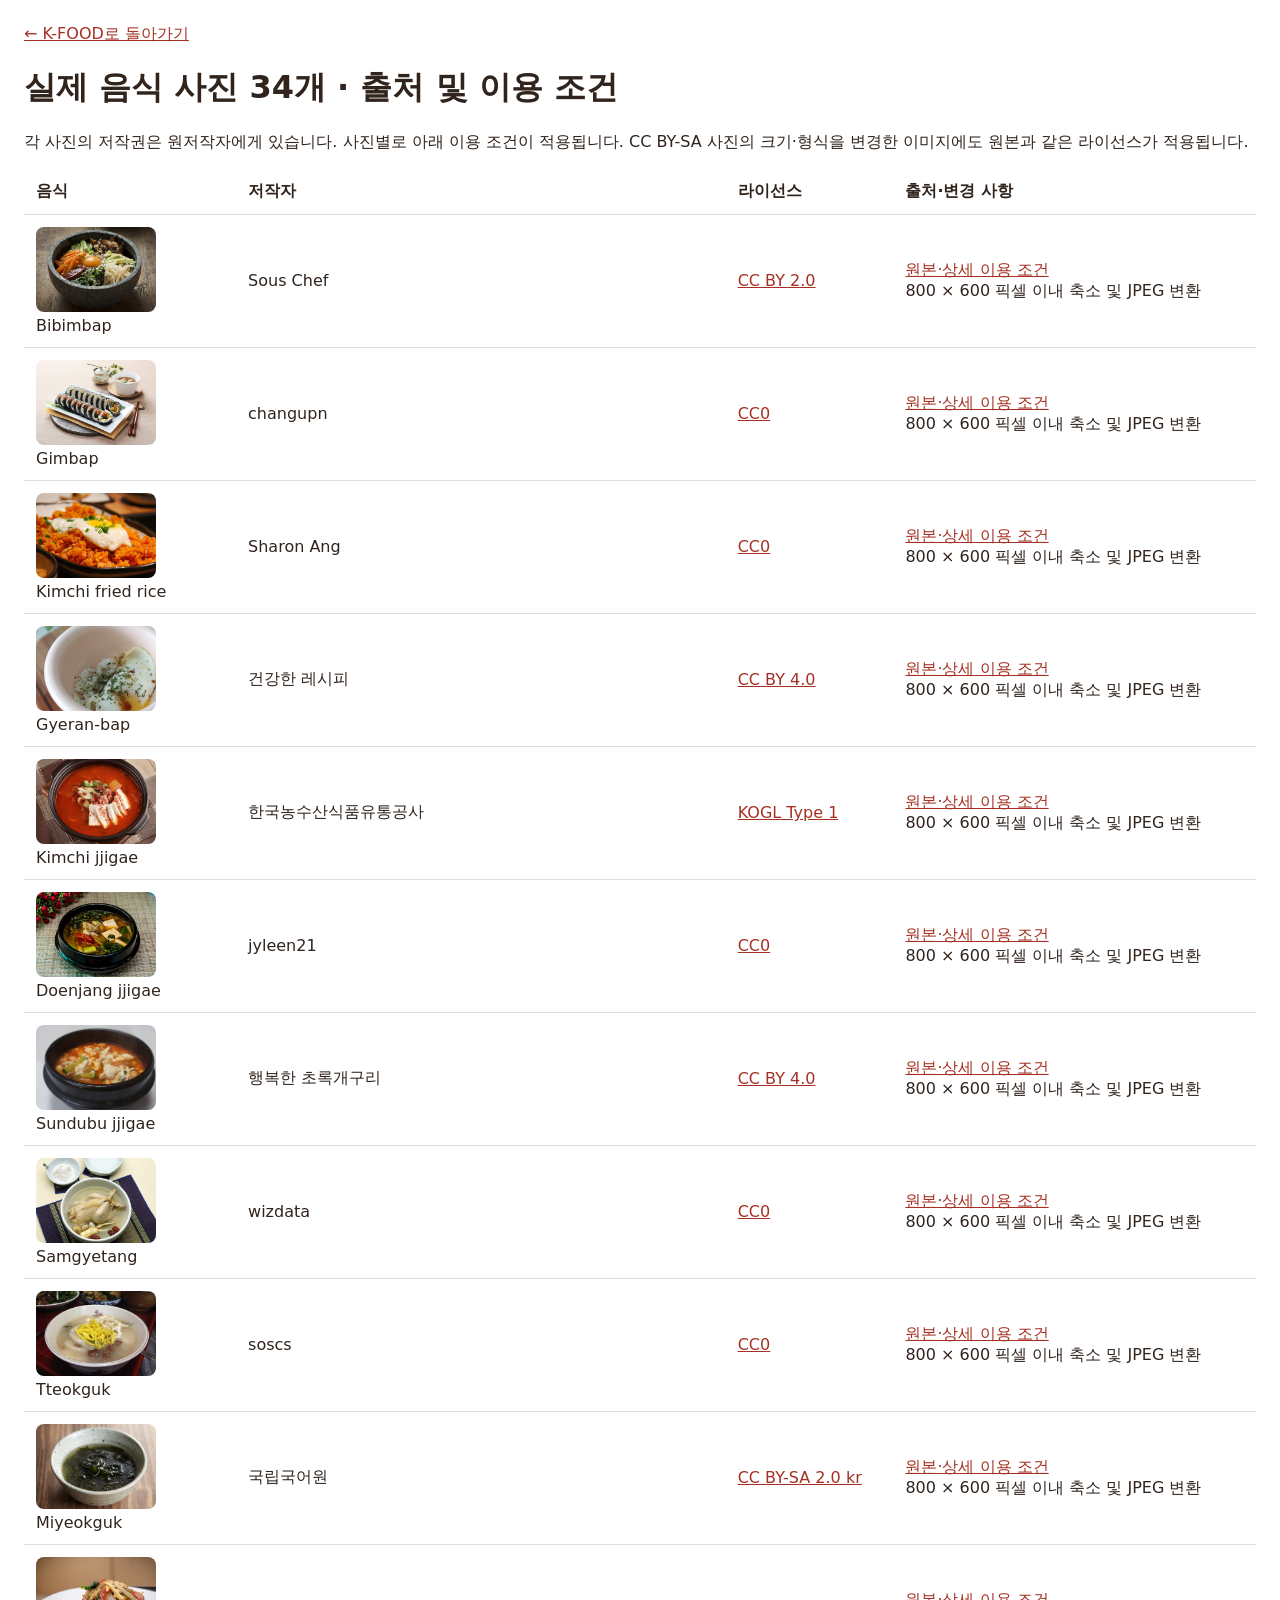
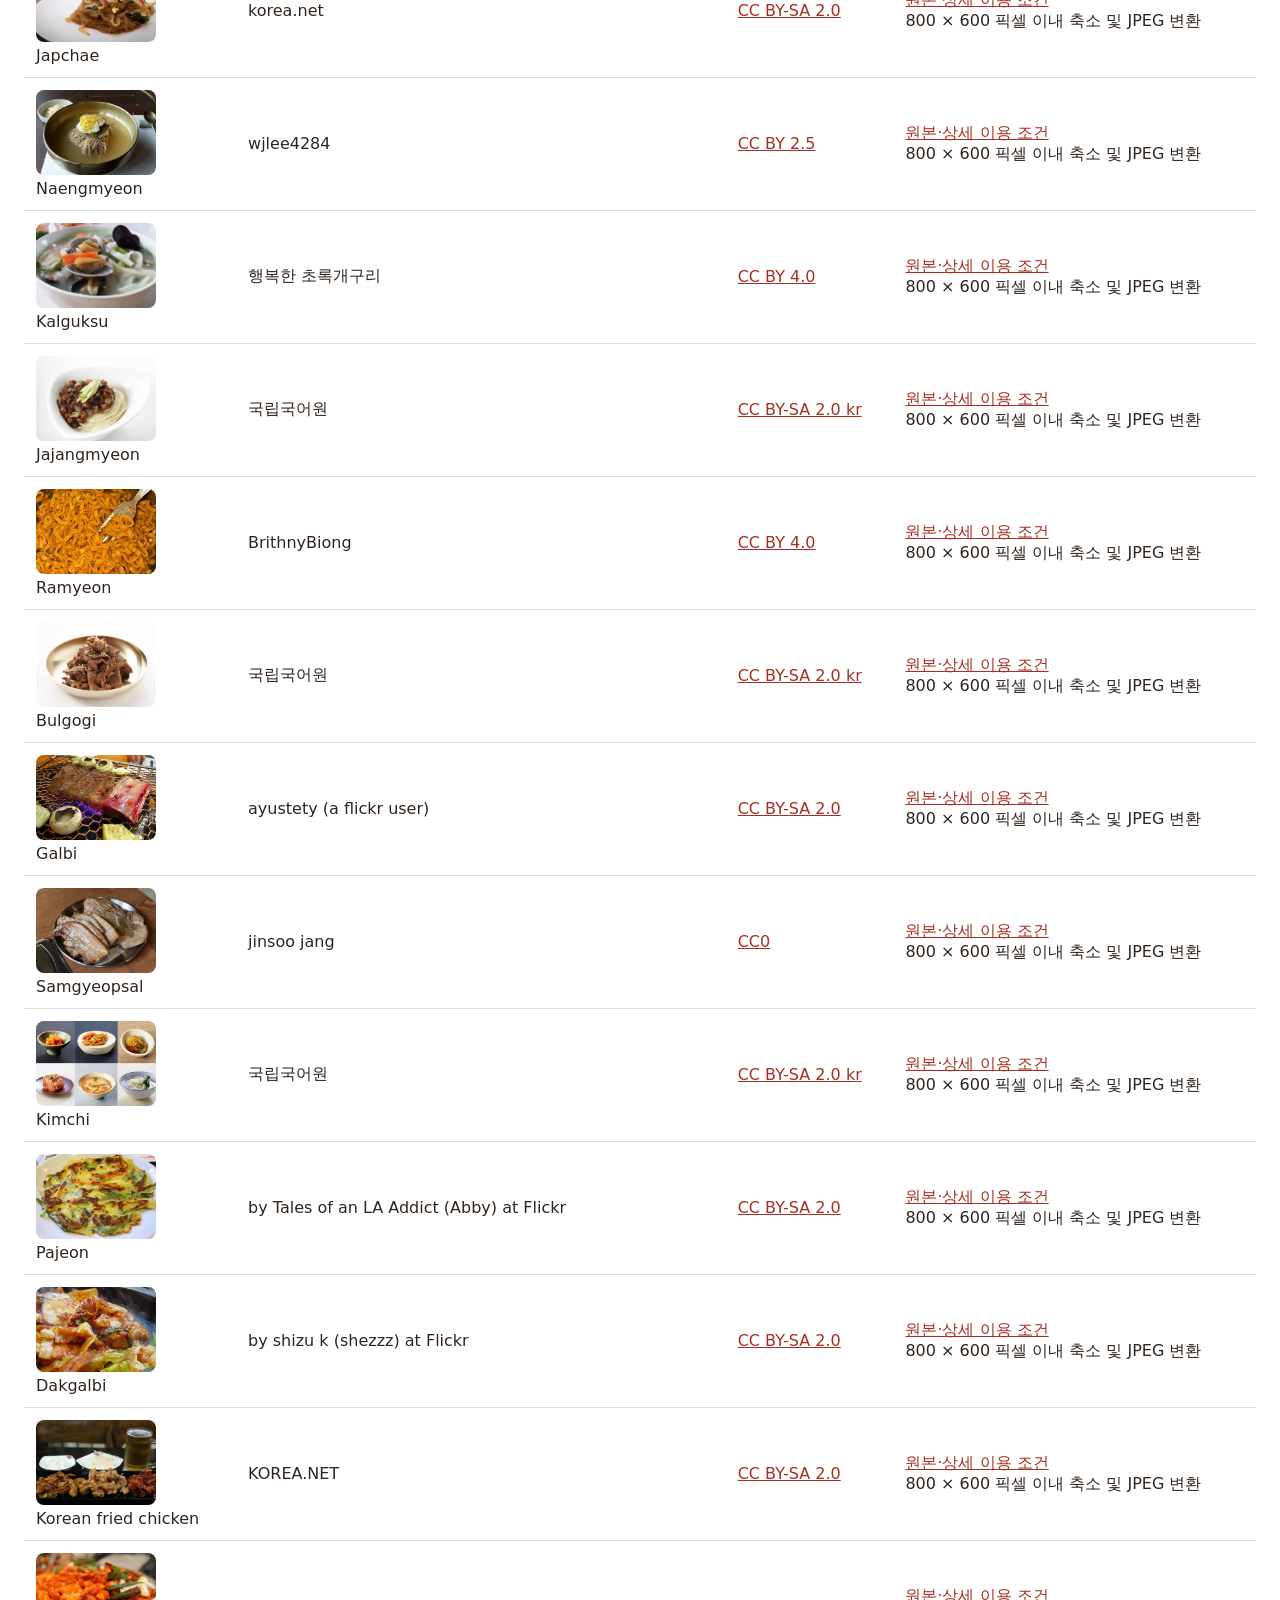
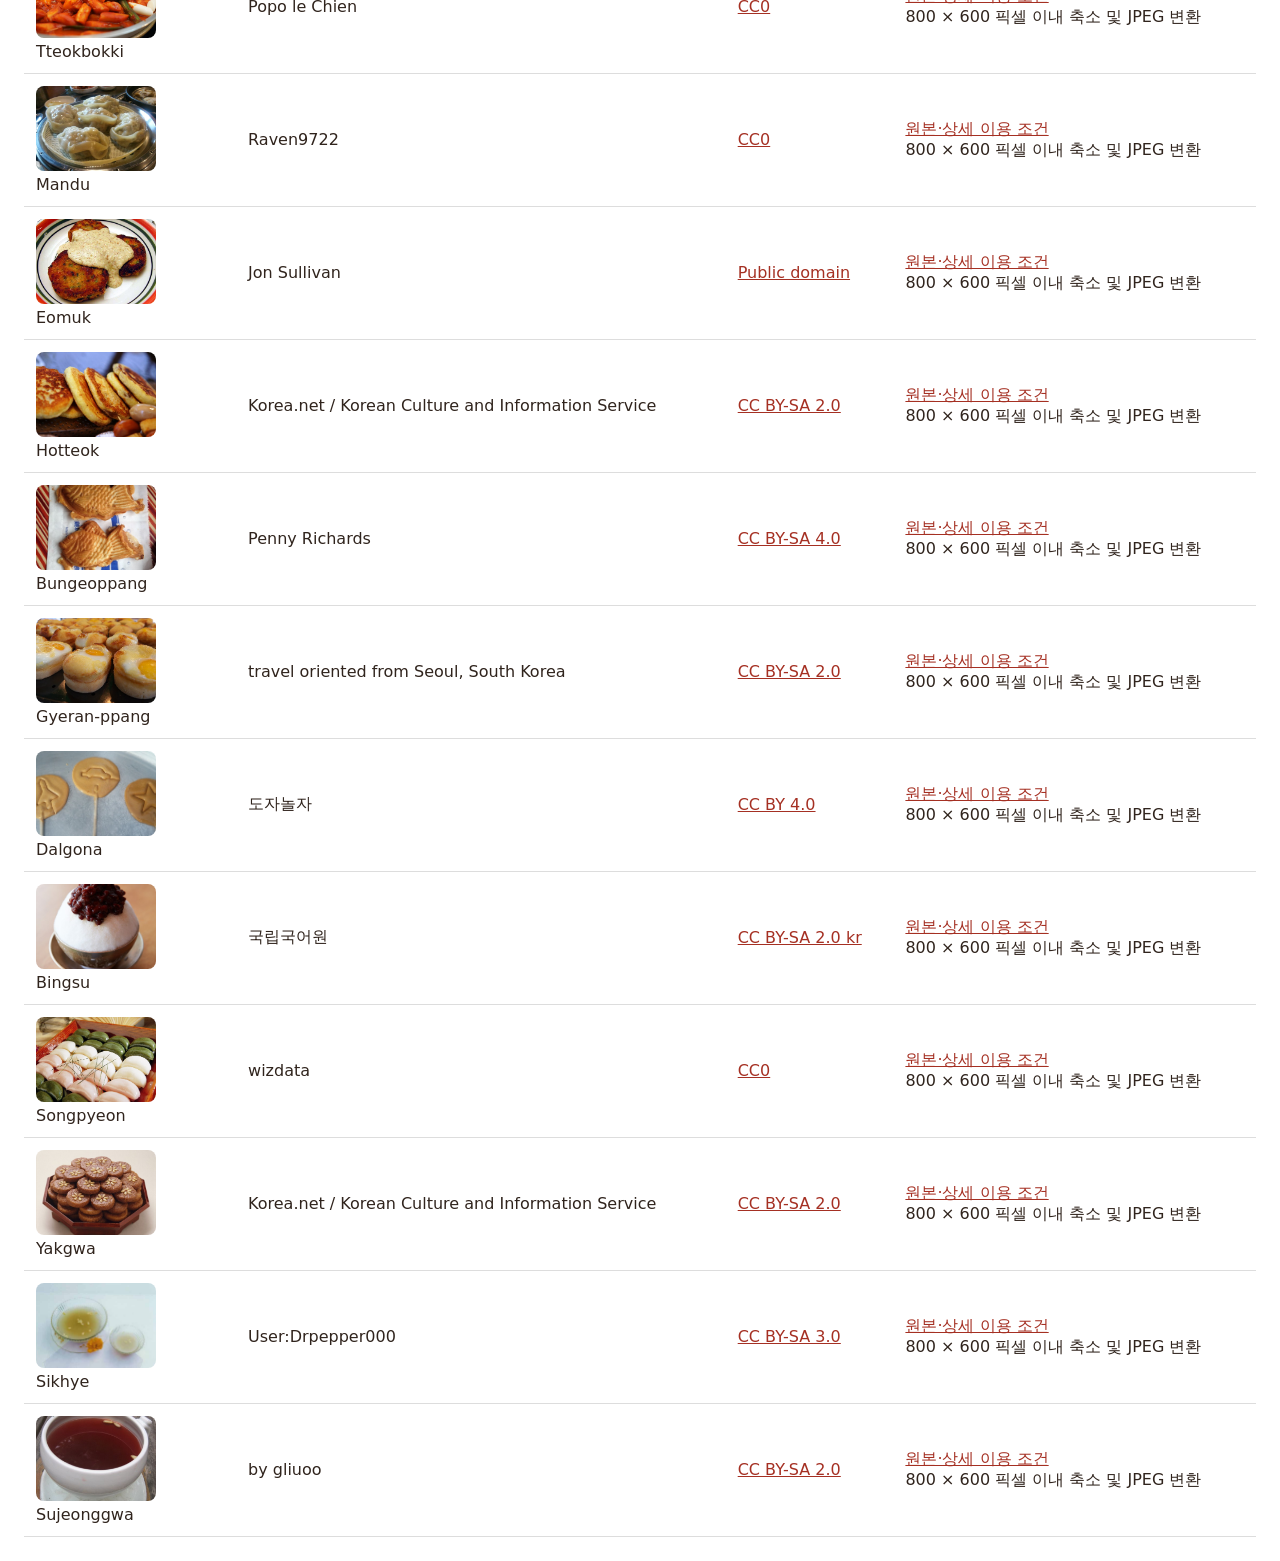
==== photo-credits.html @ a04ce564 "Bundle real photographs for all 34 Korean foods" ====
<!doctype html><html lang="ko"><head><meta charset="utf-8"><meta name="viewport" content="width=device-width,initial-scale=1"><title>K-FOOD 사진 출처</title><style>body{font-family:system-ui,sans-serif;margin:24px;color:#30241d}a{color:#a53023}table{width:100%;border-collapse:collapse}th,td{padding:12px;text-align:left;border-bottom:1px solid #ddd;overflow-wrap:anywhere}img{width:120px;height:85px;object-fit:cover;border-radius:8px}tr:target{background:#fff3d4}@media(max-width:600px){body{margin:12px}th,td{padding:6px;font-size:12px}img{width:72px;height:60px}}</style></head><body><a href="index.html">← K-FOOD로 돌아가기</a><h1>실제 음식 사진 34개 · 출처 및 이용 조건</h1><p>각 사진의 저작권은 원저작자에게 있습니다. 사진별로 아래 이용 조건이 적용됩니다. CC BY-SA 사진의 크기·형식을 변경한 이미지에도 원본과 같은 라이선스가 적용됩니다.</p><table><thead><tr><th>음식</th><th>저작자</th><th>라이선스</th><th>출처·변경 사항</th></tr></thead><tbody><tr id="bibimbap"><td><img src="assets/foods/bibimbap.jpg" alt="Bibimbap"><br>Bibimbap</td><td>Sous Chef</td><td><a href="https://creativecommons.org/licenses/by/2.0" target="_blank" rel="noopener">CC BY 2.0</a></td><td><a href="https://commons.wikimedia.org/wiki/File:Dolsot-bibimbap.jpg" target="_blank" rel="noopener">원본·상세 이용 조건</a><br>800 × 600 픽셀 이내 축소 및 JPEG 변환</td></tr><tr id="gimbap"><td><img src="assets/foods/gimbap.jpg" alt="Gimbap"><br>Gimbap</td><td>changupn</td><td><a href="http://creativecommons.org/publicdomain/zero/1.0/deed.en" target="_blank" rel="noopener">CC0</a></td><td><a href="https://commons.wikimedia.org/wiki/File:Gimbap_(pixabay).jpg" target="_blank" rel="noopener">원본·상세 이용 조건</a><br>800 × 600 픽셀 이내 축소 및 JPEG 변환</td></tr><tr id="kimchi-fried-rice"><td><img src="assets/foods/kimchi-fried-rice.jpg" alt="Kimchi fried rice"><br>Kimchi fried rice</td><td>Sharon Ang</td><td><a href="http://creativecommons.org/publicdomain/zero/1.0/deed.en" target="_blank" rel="noopener">CC0</a></td><td><a href="https://commons.wikimedia.org/wiki/File:Kimchi_fried_rice.jpg" target="_blank" rel="noopener">원본·상세 이용 조건</a><br>800 × 600 픽셀 이내 축소 및 JPEG 변환</td></tr><tr id="gyeran-bap"><td><img src="assets/foods/gyeran-bap.jpg" alt="Gyeran-bap"><br>Gyeran-bap</td><td>건강한 레시피</td><td><a href="https://creativecommons.org/licenses/by/4.0" target="_blank" rel="noopener">CC BY 4.0</a></td><td><a href="https://commons.wikimedia.org/wiki/File:Ganjang-gyeran-bap_1.jpg" target="_blank" rel="noopener">원본·상세 이용 조건</a><br>800 × 600 픽셀 이내 축소 및 JPEG 변환</td></tr><tr id="kimchi-jjigae"><td><img src="assets/foods/kimchi-jjigae.jpg" alt="Kimchi jjigae"><br>Kimchi jjigae</td><td>한국농수산식품유통공사</td><td><a href="http://www.kogl.or.kr/info/licenseType1.do" target="_blank" rel="noopener">KOGL Type 1</a></td><td><a href="https://commons.wikimedia.org/wiki/File:Korean_stew_dish_-_Kimchi-jjigae_Kimchi_Stew_2019_(01).jpg" target="_blank" rel="noopener">원본·상세 이용 조건</a><br>800 × 600 픽셀 이내 축소 및 JPEG 변환</td></tr><tr id="doenjang-jjigae"><td><img src="assets/foods/doenjang-jjigae.jpg" alt="Doenjang jjigae"><br>Doenjang jjigae</td><td>jyleen21</td><td><a href="http://creativecommons.org/publicdomain/zero/1.0/deed.en" target="_blank" rel="noopener">CC0</a></td><td><a href="https://commons.wikimedia.org/wiki/File:Doenjang-jjigae.jpg" target="_blank" rel="noopener">원본·상세 이용 조건</a><br>800 × 600 픽셀 이내 축소 및 JPEG 변환</td></tr><tr id="sundubu-jjigae"><td><img src="assets/foods/sundubu-jjigae.jpg" alt="Sundubu jjigae"><br>Sundubu jjigae</td><td>행복한 초록개구리</td><td><a href="https://creativecommons.org/licenses/by/4.0" target="_blank" rel="noopener">CC BY 4.0</a></td><td><a href="https://commons.wikimedia.org/wiki/File:Sundubu-jjigae.jpg" target="_blank" rel="noopener">원본·상세 이용 조건</a><br>800 × 600 픽셀 이내 축소 및 JPEG 변환</td></tr><tr id="samgyetang"><td><img src="assets/foods/samgyetang.jpg" alt="Samgyetang"><br>Samgyetang</td><td>wizdata</td><td><a href="http://creativecommons.org/publicdomain/zero/1.0/deed.en" target="_blank" rel="noopener">CC0</a></td><td><a href="https://commons.wikimedia.org/wiki/File:Samgye-tang_2.jpg" target="_blank" rel="noopener">원본·상세 이용 조건</a><br>800 × 600 픽셀 이내 축소 및 JPEG 변환</td></tr><tr id="tteokguk"><td><img src="assets/foods/tteokguk.jpg" alt="Tteokguk"><br>Tteokguk</td><td>soscs</td><td><a href="http://creativecommons.org/publicdomain/zero/1.0/deed.en" target="_blank" rel="noopener">CC0</a></td><td><a href="https://commons.wikimedia.org/wiki/File:Tteokguk.jpg" target="_blank" rel="noopener">원본·상세 이용 조건</a><br>800 × 600 픽셀 이내 축소 및 JPEG 변환</td></tr><tr id="miyeokguk"><td><img src="assets/foods/miyeokguk.jpg" alt="Miyeokguk"><br>Miyeokguk</td><td>국립국어원</td><td><a href="https://creativecommons.org/licenses/by-sa/2.0/kr/deed.en" target="_blank" rel="noopener">CC BY-SA 2.0 kr</a></td><td><a href="https://commons.wikimedia.org/wiki/File:Miyeok-guk.jpg" target="_blank" rel="noopener">원본·상세 이용 조건</a><br>800 × 600 픽셀 이내 축소 및 JPEG 변환</td></tr><tr id="japchae"><td><img src="assets/foods/japchae.jpg" alt="Japchae"><br>Japchae</td><td>korea.net</td><td><a href="https://creativecommons.org/licenses/by-sa/2.0" target="_blank" rel="noopener">CC BY-SA 2.0</a></td><td><a href="https://commons.wikimedia.org/wiki/File:Polish_Korean_Cuisine_and_Culture_Exchanges_Gradmother%E2%80%99s_Recipes_05.jpg" target="_blank" rel="noopener">원본·상세 이용 조건</a><br>800 × 600 픽셀 이내 축소 및 JPEG 변환</td></tr><tr id="naengmyeon"><td><img src="assets/foods/naengmyeon.jpg" alt="Naengmyeon"><br>Naengmyeon</td><td>wjlee4284</td><td><a href="https://creativecommons.org/licenses/by/2.5" target="_blank" rel="noopener">CC BY 2.5</a></td><td><a href="https://commons.wikimedia.org/wiki/File:Naengmyeon_(cold_noodles).jpg" target="_blank" rel="noopener">원본·상세 이용 조건</a><br>800 × 600 픽셀 이내 축소 및 JPEG 변환</td></tr><tr id="kalguksu"><td><img src="assets/foods/kalguksu.jpg" alt="Kalguksu"><br>Kalguksu</td><td>행복한 초록개구리</td><td><a href="https://creativecommons.org/licenses/by/4.0" target="_blank" rel="noopener">CC BY 4.0</a></td><td><a href="https://commons.wikimedia.org/wiki/File:Haemul-kal-guksu.jpg" target="_blank" rel="noopener">원본·상세 이용 조건</a><br>800 × 600 픽셀 이내 축소 및 JPEG 변환</td></tr><tr id="jajangmyeon"><td><img src="assets/foods/jajangmyeon.jpg" alt="Jajangmyeon"><br>Jajangmyeon</td><td>국립국어원</td><td><a href="https://creativecommons.org/licenses/by-sa/2.0/kr/deed.en" target="_blank" rel="noopener">CC BY-SA 2.0 kr</a></td><td><a href="https://commons.wikimedia.org/wiki/File:Jajangmyeon.jpg" target="_blank" rel="noopener">원본·상세 이용 조건</a><br>800 × 600 픽셀 이내 축소 및 JPEG 변환</td></tr><tr id="ramyeon"><td><img src="assets/foods/ramyeon.jpg" alt="Ramyeon"><br>Ramyeon</td><td>BrithnyBiong</td><td><a href="https://creativecommons.org/licenses/by/4.0" target="_blank" rel="noopener">CC BY 4.0</a></td><td><a href="https://commons.wikimedia.org/wiki/File:A_spicy_ramyeon.jpg" target="_blank" rel="noopener">원본·상세 이용 조건</a><br>800 × 600 픽셀 이내 축소 및 JPEG 변환</td></tr><tr id="bulgogi"><td><img src="assets/foods/bulgogi.jpg" alt="Bulgogi"><br>Bulgogi</td><td>국립국어원</td><td><a href="https://creativecommons.org/licenses/by-sa/2.0/kr/deed.en" target="_blank" rel="noopener">CC BY-SA 2.0 kr</a></td><td><a href="https://commons.wikimedia.org/wiki/File:Bulgogi_2.jpg" target="_blank" rel="noopener">원본·상세 이용 조건</a><br>800 × 600 픽셀 이내 축소 및 JPEG 변환</td></tr><tr id="galbi"><td><img src="assets/foods/galbi.jpg" alt="Galbi"><br>Galbi</td><td>ayustety (a flickr user)</td><td><a href="https://creativecommons.org/licenses/by-sa/2.0" target="_blank" rel="noopener">CC BY-SA 2.0</a></td><td><a href="https://commons.wikimedia.org/wiki/File:Korean.food-Galbi-03.jpg" target="_blank" rel="noopener">원본·상세 이용 조건</a><br>800 × 600 픽셀 이내 축소 및 JPEG 변환</td></tr><tr id="samgyeopsal"><td><img src="assets/foods/samgyeopsal.jpg" alt="Samgyeopsal"><br>Samgyeopsal</td><td>jinsoo jang</td><td><a href="http://creativecommons.org/publicdomain/zero/1.0/deed.en" target="_blank" rel="noopener">CC0</a></td><td><a href="https://commons.wikimedia.org/wiki/File:Samgyeopsal-gui.jpg" target="_blank" rel="noopener">원본·상세 이용 조건</a><br>800 × 600 픽셀 이내 축소 및 JPEG 변환</td></tr><tr id="kimchi"><td><img src="assets/foods/kimchi.jpg" alt="Kimchi"><br>Kimchi</td><td>국립국어원</td><td><a href="https://creativecommons.org/licenses/by-sa/2.0/kr/deed.en" target="_blank" rel="noopener">CC BY-SA 2.0 kr</a></td><td><a href="https://commons.wikimedia.org/wiki/File:Various_kimchi.jpg" target="_blank" rel="noopener">원본·상세 이용 조건</a><br>800 × 600 픽셀 이내 축소 및 JPEG 변환</td></tr><tr id="pajeon"><td><img src="assets/foods/pajeon.jpg" alt="Pajeon"><br>Pajeon</td><td>by Tales of an LA Addict (Abby) at Flickr</td><td><a href="https://creativecommons.org/licenses/by-sa/2.0" target="_blank" rel="noopener">CC BY-SA 2.0</a></td><td><a href="https://commons.wikimedia.org/wiki/File:Korean_pancake-Pajeon-05.jpg" target="_blank" rel="noopener">원본·상세 이용 조건</a><br>800 × 600 픽셀 이내 축소 및 JPEG 변환</td></tr><tr id="dakgalbi"><td><img src="assets/foods/dakgalbi.jpg" alt="Dakgalbi"><br>Dakgalbi</td><td>by shizu k (shezzz) at Flickr</td><td><a href="https://creativecommons.org/licenses/by-sa/2.0" target="_blank" rel="noopener">CC BY-SA 2.0</a></td><td><a href="https://commons.wikimedia.org/wiki/File:Korean_cuisine-Dakgalbi-01.jpg" target="_blank" rel="noopener">원본·상세 이용 조건</a><br>800 × 600 픽셀 이내 축소 및 JPEG 변환</td></tr><tr id="korean-fried-chicken"><td><img src="assets/foods/korean-fried-chicken.jpg" alt="Korean fried chicken"><br>Korean fried chicken</td><td>KOREA.NET</td><td><a href="https://creativecommons.org/licenses/by-sa/2.0" target="_blank" rel="noopener">CC BY-SA 2.0</a></td><td><a href="https://commons.wikimedia.org/wiki/File:Iksan_City_48_Korean_Style_Fried_chicken.jpg" target="_blank" rel="noopener">원본·상세 이용 조건</a><br>800 × 600 픽셀 이내 축소 및 JPEG 변환</td></tr><tr id="tteokbokki"><td><img src="assets/foods/tteokbokki.jpg" alt="Tteokbokki"><br>Tteokbokki</td><td>Popo le Chien</td><td><a href="http://creativecommons.org/publicdomain/zero/1.0/deed.en" target="_blank" rel="noopener">CC0</a></td><td><a href="https://commons.wikimedia.org/wiki/File:Tteokbokki.JPG" target="_blank" rel="noopener">원본·상세 이용 조건</a><br>800 × 600 픽셀 이내 축소 및 JPEG 변환</td></tr><tr id="mandu"><td><img src="assets/foods/mandu.jpg" alt="Mandu"><br>Mandu</td><td>Raven9722</td><td><a href="http://creativecommons.org/publicdomain/zero/1.0/deed.en" target="_blank" rel="noopener">CC0</a></td><td><a href="https://commons.wikimedia.org/wiki/File:%EB%A7%8C%EB%91%90.jpg" target="_blank" rel="noopener">원본·상세 이용 조건</a><br>800 × 600 픽셀 이내 축소 및 JPEG 변환</td></tr><tr id="eomuk"><td><img src="assets/foods/eomuk.jpg" alt="Eomuk"><br>Eomuk</td><td>Jon Sullivan</td><td><a href="https://commons.wikimedia.org/wiki/File:Fish_cakes_food_dinner.jpg" target="_blank" rel="noopener">Public domain</a></td><td><a href="https://commons.wikimedia.org/wiki/File:Fish_cakes_food_dinner.jpg" target="_blank" rel="noopener">원본·상세 이용 조건</a><br>800 × 600 픽셀 이내 축소 및 JPEG 변환</td></tr><tr id="hotteok"><td><img src="assets/foods/hotteok.jpg" alt="Hotteok"><br>Hotteok</td><td>Korea.net / Korean Culture and Information Service</td><td><a href="https://creativecommons.org/licenses/by-sa/2.0" target="_blank" rel="noopener">CC BY-SA 2.0</a></td><td><a href="https://commons.wikimedia.org/wiki/File:Hotteok.jpg" target="_blank" rel="noopener">원본·상세 이용 조건</a><br>800 × 600 픽셀 이내 축소 및 JPEG 변환</td></tr><tr id="bungeoppang"><td><img src="assets/foods/bungeoppang.jpg" alt="Bungeoppang"><br>Bungeoppang</td><td>Penny Richards</td><td><a href="https://creativecommons.org/licenses/by-sa/4.0" target="_blank" rel="noopener">CC BY-SA 4.0</a></td><td><a href="https://commons.wikimedia.org/wiki/File:Boong_o_bbang.jpg" target="_blank" rel="noopener">원본·상세 이용 조건</a><br>800 × 600 픽셀 이내 축소 및 JPEG 변환</td></tr><tr id="gyeran-ppang"><td><img src="assets/foods/gyeran-ppang.jpg" alt="Gyeran-ppang"><br>Gyeran-ppang</td><td>travel oriented from Seoul, South Korea</td><td><a href="https://creativecommons.org/licenses/by-sa/2.0" target="_blank" rel="noopener">CC BY-SA 2.0</a></td><td><a href="https://commons.wikimedia.org/wiki/File:Gyeranppang_by_travel_oriented.jpg" target="_blank" rel="noopener">원본·상세 이용 조건</a><br>800 × 600 픽셀 이내 축소 및 JPEG 변환</td></tr><tr id="dalgona"><td><img src="assets/foods/dalgona.jpg" alt="Dalgona"><br>Dalgona</td><td>도자놀자</td><td><a href="https://creativecommons.org/licenses/by/4.0" target="_blank" rel="noopener">CC BY 4.0</a></td><td><a href="https://commons.wikimedia.org/wiki/File:Dalgona.jpg" target="_blank" rel="noopener">원본·상세 이용 조건</a><br>800 × 600 픽셀 이내 축소 및 JPEG 변환</td></tr><tr id="bingsu"><td><img src="assets/foods/bingsu.jpg" alt="Bingsu"><br>Bingsu</td><td>국립국어원</td><td><a href="https://creativecommons.org/licenses/by-sa/2.0/kr/deed.en" target="_blank" rel="noopener">CC BY-SA 2.0 kr</a></td><td><a href="https://commons.wikimedia.org/wiki/File:Patbingsu.jpg" target="_blank" rel="noopener">원본·상세 이용 조건</a><br>800 × 600 픽셀 이내 축소 및 JPEG 변환</td></tr><tr id="songpyeon"><td><img src="assets/foods/songpyeon.jpg" alt="Songpyeon"><br>Songpyeon</td><td>wizdata</td><td><a href="http://creativecommons.org/publicdomain/zero/1.0/deed.en" target="_blank" rel="noopener">CC0</a></td><td><a href="https://commons.wikimedia.org/wiki/File:Songpyeon.jpg" target="_blank" rel="noopener">원본·상세 이용 조건</a><br>800 × 600 픽셀 이내 축소 및 JPEG 변환</td></tr><tr id="yakgwa"><td><img src="assets/foods/yakgwa.jpg" alt="Yakgwa"><br>Yakgwa</td><td>Korea.net / Korean Culture and Information Service</td><td><a href="https://creativecommons.org/licenses/by-sa/2.0" target="_blank" rel="noopener">CC BY-SA 2.0</a></td><td><a href="https://commons.wikimedia.org/wiki/File:KOCIS_yakgwa,_honey_cookies_(4646996556).jpg" target="_blank" rel="noopener">원본·상세 이용 조건</a><br>800 × 600 픽셀 이내 축소 및 JPEG 변환</td></tr><tr id="sikhye"><td><img src="assets/foods/sikhye.jpg" alt="Sikhye"><br>Sikhye</td><td>User:Drpepper000</td><td><a href="http://creativecommons.org/licenses/by-sa/3.0/" target="_blank" rel="noopener">CC BY-SA 3.0</a></td><td><a href="https://commons.wikimedia.org/wiki/File:Korean.food-Sikhye-01.jpg" target="_blank" rel="noopener">원본·상세 이용 조건</a><br>800 × 600 픽셀 이내 축소 및 JPEG 변환</td></tr><tr id="sujeonggwa"><td><img src="assets/foods/sujeonggwa.jpg" alt="Sujeonggwa"><br>Sujeonggwa</td><td>by gliuoo</td><td><a href="https://creativecommons.org/licenses/by-sa/2.0" target="_blank" rel="noopener">CC BY-SA 2.0</a></td><td><a href="https://commons.wikimedia.org/wiki/File:Korean_fruit_punch-Sujeonggwa-02.jpg" target="_blank" rel="noopener">원본·상세 이용 조건</a><br>800 × 600 픽셀 이내 축소 및 JPEG 변환</td></tr></tbody></table></body></html>
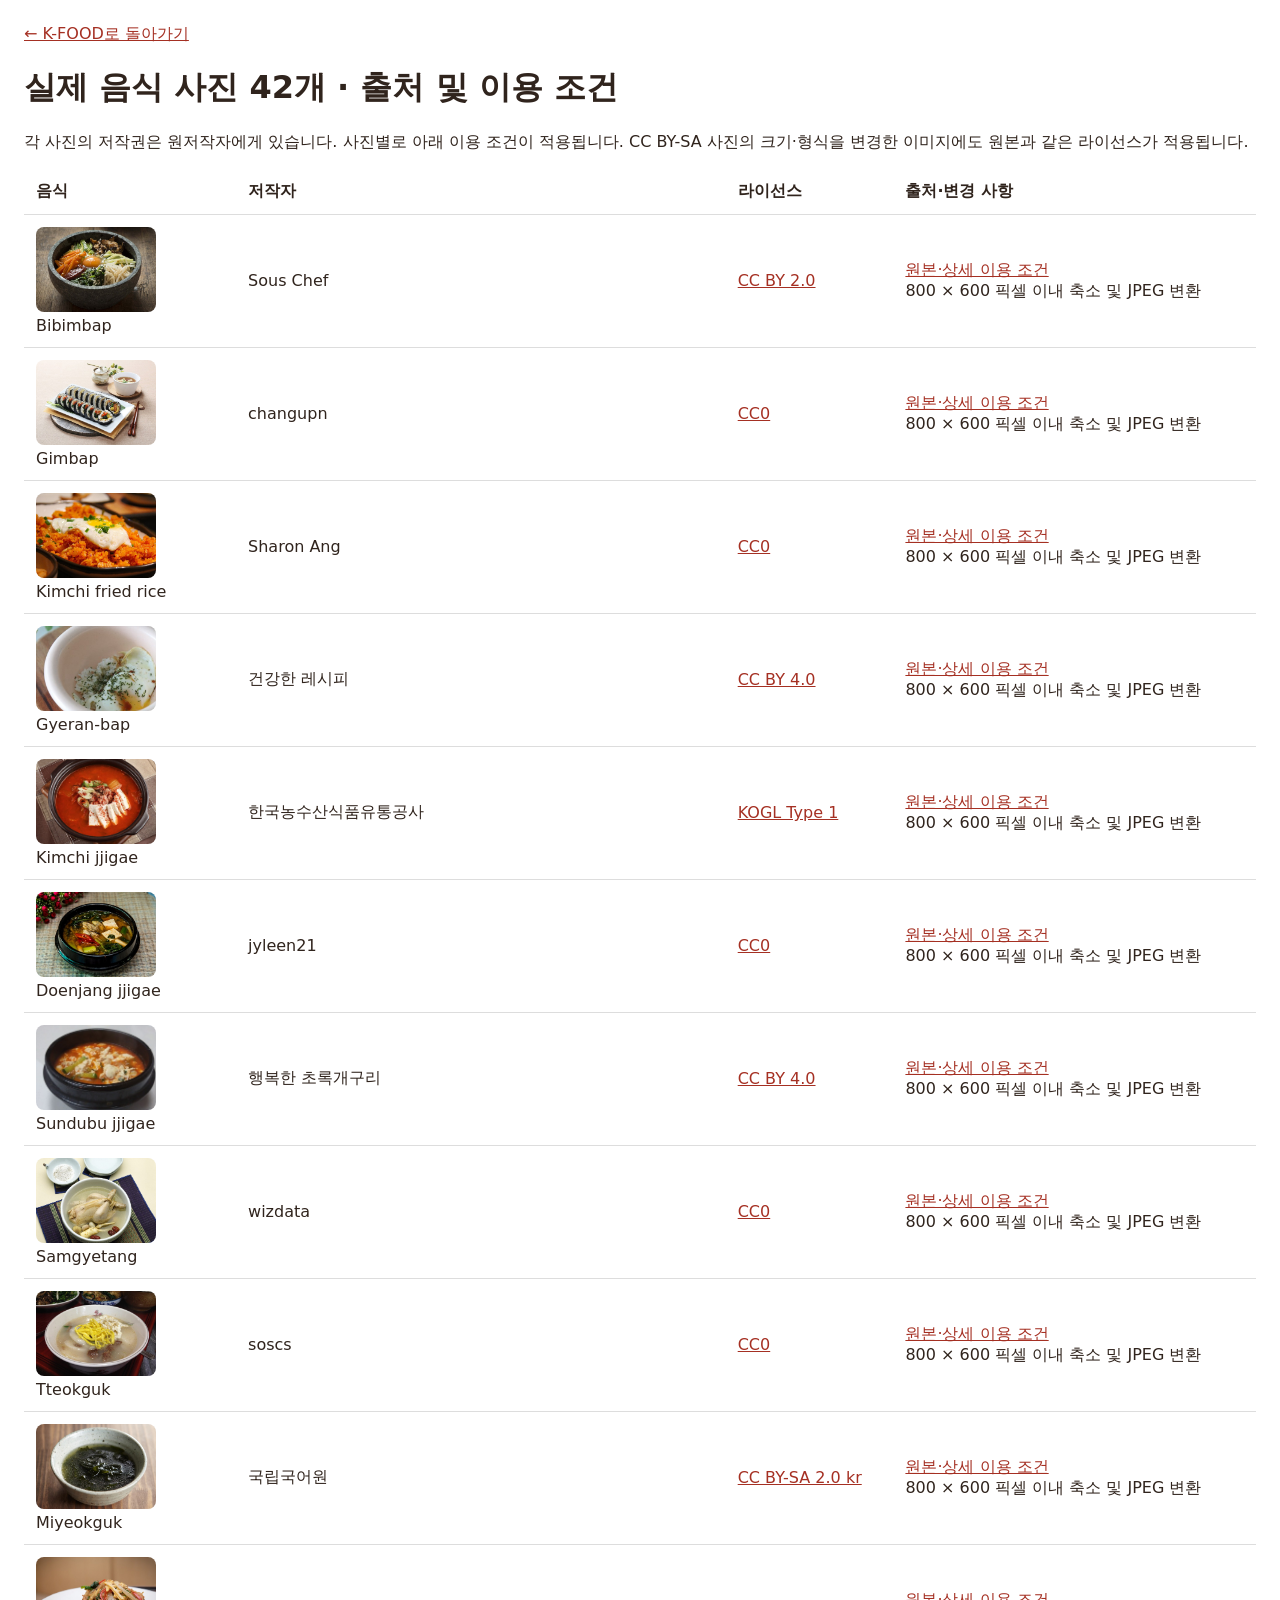
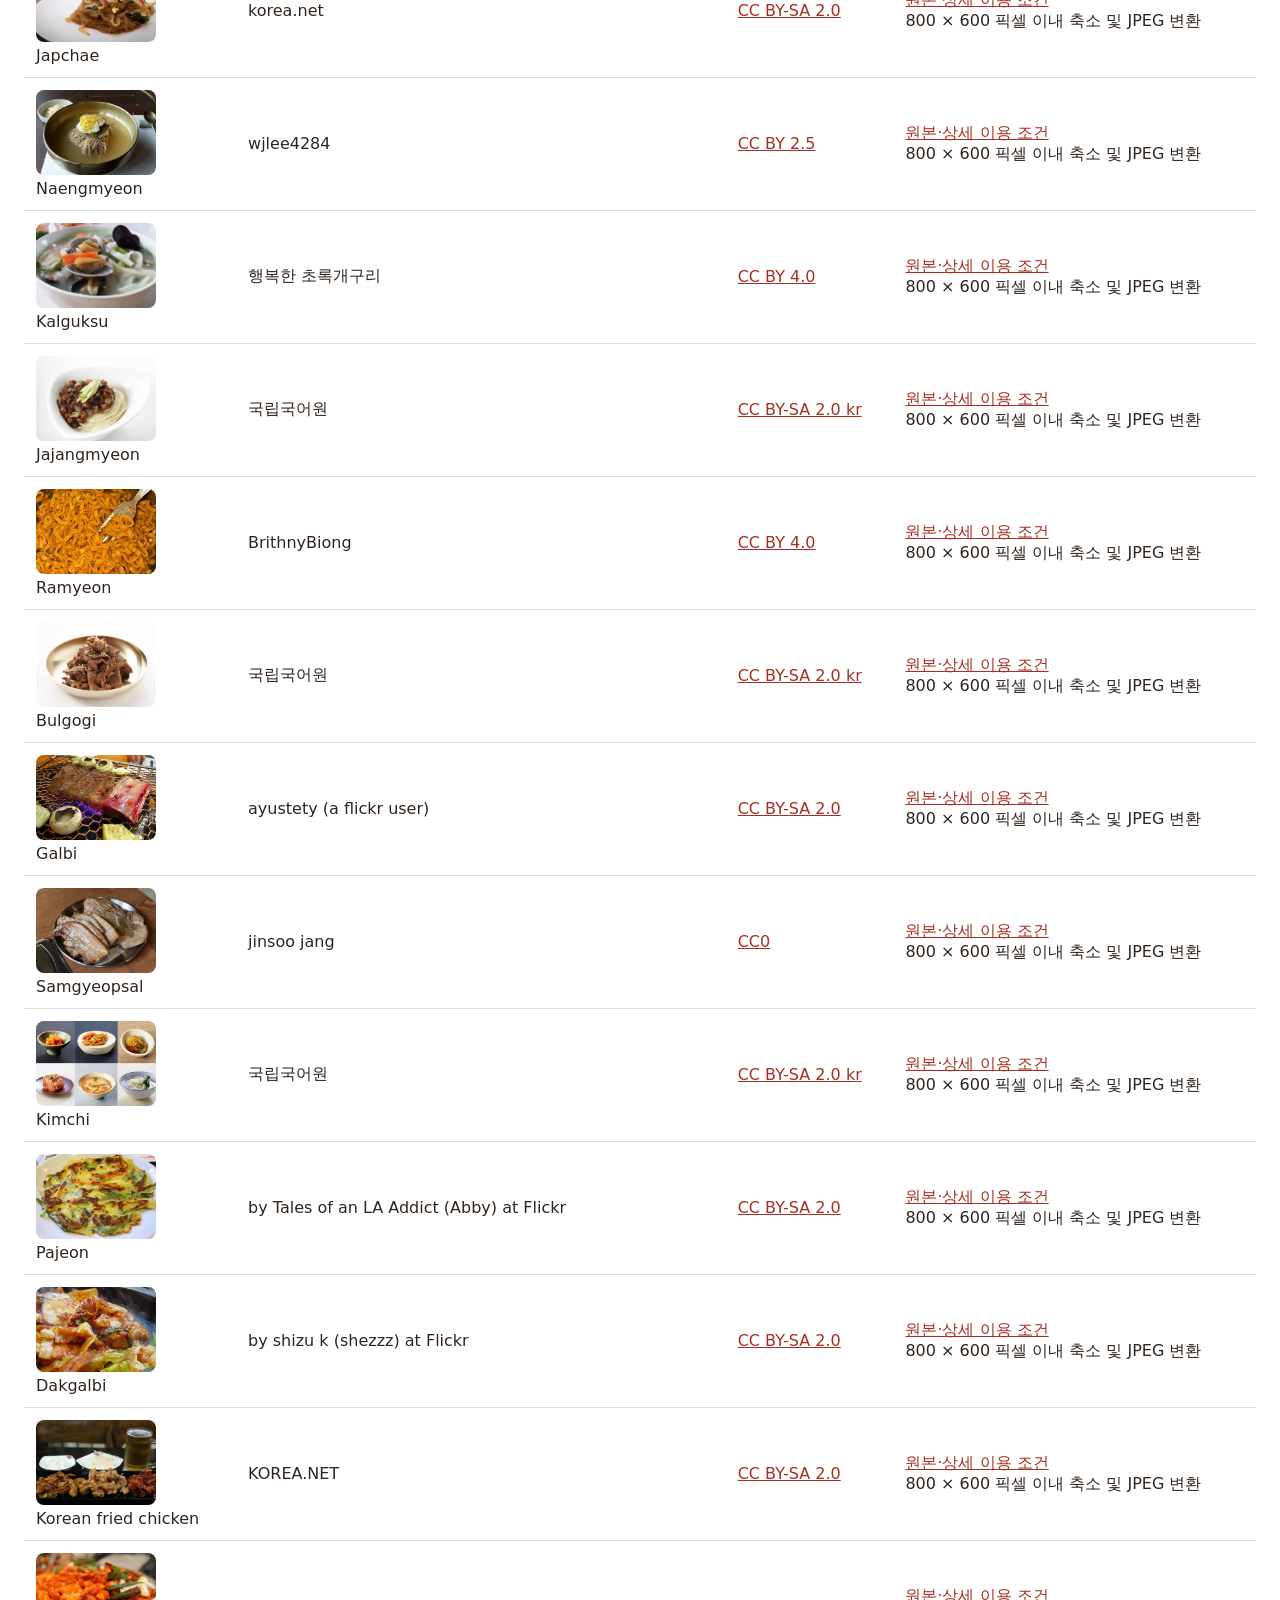
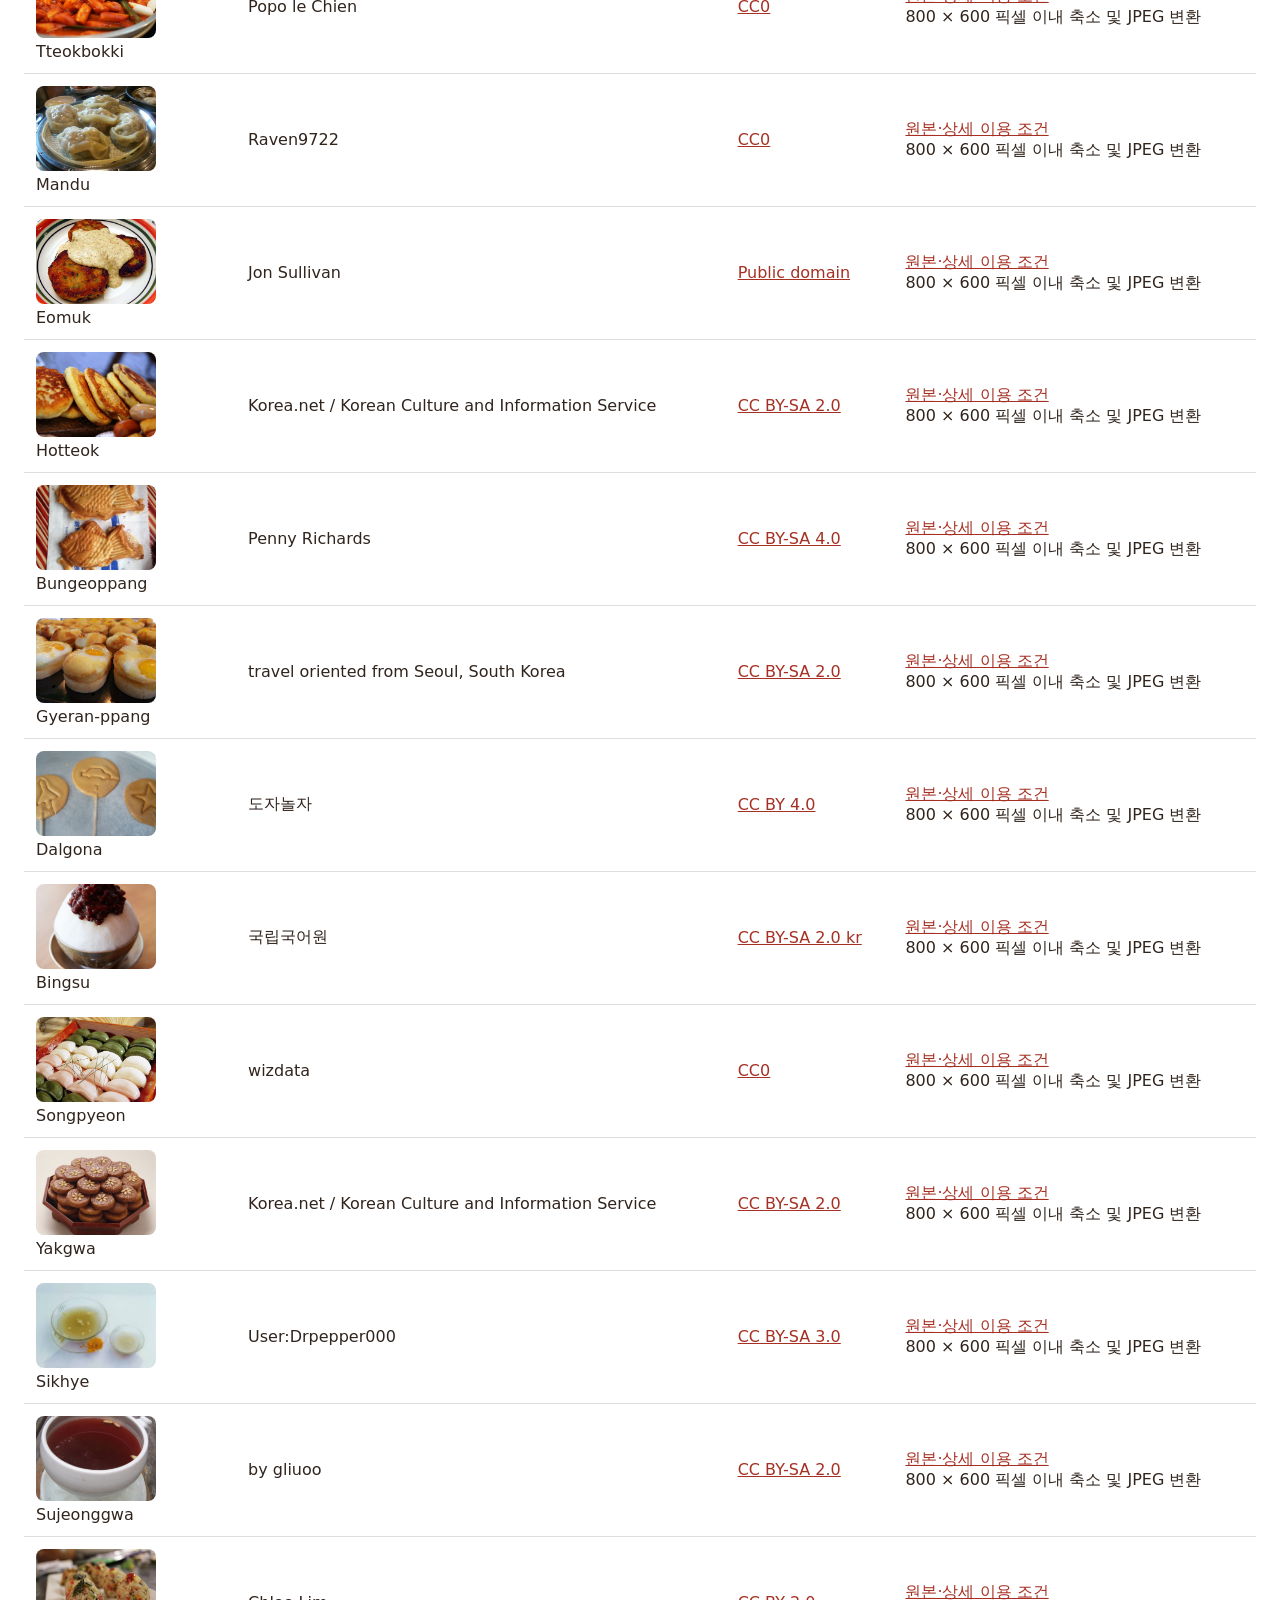
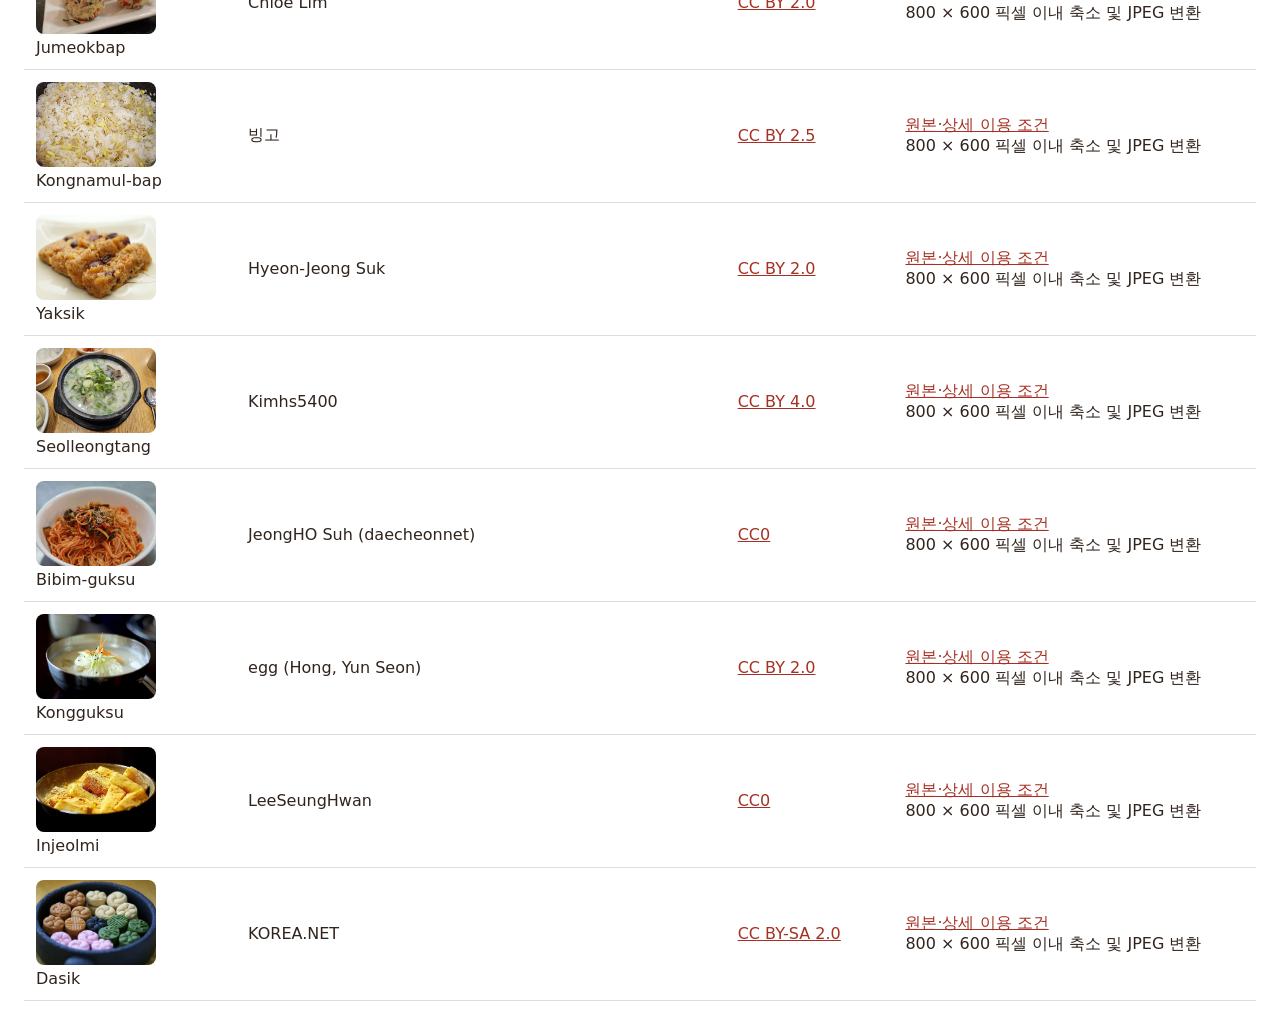
==== commit e2aca9f1: "Balance six food categories at seven each and speak only clicked words" ====
--- a/photo-credits.html
+++ b/photo-credits.html
@@ -1 +1 @@
-<!doctype html><html lang="ko"><head><meta charset="utf-8"><meta name="viewport" content="width=device-width,initial-scale=1"><title>K-FOOD 사진 출처</title><style>body{font-family:system-ui,sans-serif;margin:24px;color:#30241d}a{color:#a53023}table{width:100%;border-collapse:collapse}th,td{padding:12px;text-align:left;border-bottom:1px solid #ddd;overflow-wrap:anywhere}img{width:120px;height:85px;object-fit:cover;border-radius:8px}tr:target{background:#fff3d4}@media(max-width:600px){body{margin:12px}th,td{padding:6px;font-size:12px}img{width:72px;height:60px}}</style></head><body><a href="index.html">← K-FOOD로 돌아가기</a><h1>실제 음식 사진 34개 · 출처 및 이용 조건</h1><p>각 사진의 저작권은 원저작자에게 있습니다. 사진별로 아래 이용 조건이 적용됩니다. CC BY-SA 사진의 크기·형식을 변경한 이미지에도 원본과 같은 라이선스가 적용됩니다.</p><table><thead><tr><th>음식</th><th>저작자</th><th>라이선스</th><th>출처·변경 사항</th></tr></thead><tbody><tr id="bibimbap"><td><img src="assets/foods/bibimbap.jpg" alt="Bibimbap"><br>Bibimbap</td><td>Sous Chef</td><td><a href="https://creativecommons.org/licenses/by/2.0" target="_blank" rel="noopener">CC BY 2.0</a></td><td><a href="https://commons.wikimedia.org/wiki/File:Dolsot-bibimbap.jpg" target="_blank" rel="noopener">원본·상세 이용 조건</a><br>800 × 600 픽셀 이내 축소 및 JPEG 변환</td></tr><tr id="gimbap"><td><img src="assets/foods/gimbap.jpg" alt="Gimbap"><br>Gimbap</td><td>changupn</td><td><a href="http://creativecommons.org/publicdomain/zero/1.0/deed.en" target="_blank" rel="noopener">CC0</a></td><td><a href="https://commons.wikimedia.org/wiki/File:Gimbap_(pixabay).jpg" target="_blank" rel="noopener">원본·상세 이용 조건</a><br>800 × 600 픽셀 이내 축소 및 JPEG 변환</td></tr><tr id="kimchi-fried-rice"><td><img src="assets/foods/kimchi-fried-rice.jpg" alt="Kimchi fried rice"><br>Kimchi fried rice</td><td>Sharon Ang</td><td><a href="http://creativecommons.org/publicdomain/zero/1.0/deed.en" target="_blank" rel="noopener">CC0</a></td><td><a href="https://commons.wikimedia.org/wiki/File:Kimchi_fried_rice.jpg" target="_blank" rel="noopener">원본·상세 이용 조건</a><br>800 × 600 픽셀 이내 축소 및 JPEG 변환</td></tr><tr id="gyeran-bap"><td><img src="assets/foods/gyeran-bap.jpg" alt="Gyeran-bap"><br>Gyeran-bap</td><td>건강한 레시피</td><td><a href="https://creativecommons.org/licenses/by/4.0" target="_blank" rel="noopener">CC BY 4.0</a></td><td><a href="https://commons.wikimedia.org/wiki/File:Ganjang-gyeran-bap_1.jpg" target="_blank" rel="noopener">원본·상세 이용 조건</a><br>800 × 600 픽셀 이내 축소 및 JPEG 변환</td></tr><tr id="kimchi-jjigae"><td><img src="assets/foods/kimchi-jjigae.jpg" alt="Kimchi jjigae"><br>Kimchi jjigae</td><td>한국농수산식품유통공사</td><td><a href="http://www.kogl.or.kr/info/licenseType1.do" target="_blank" rel="noopener">KOGL Type 1</a></td><td><a href="https://commons.wikimedia.org/wiki/File:Korean_stew_dish_-_Kimchi-jjigae_Kimchi_Stew_2019_(01).jpg" target="_blank" rel="noopener">원본·상세 이용 조건</a><br>800 × 600 픽셀 이내 축소 및 JPEG 변환</td></tr><tr id="doenjang-jjigae"><td><img src="assets/foods/doenjang-jjigae.jpg" alt="Doenjang jjigae"><br>Doenjang jjigae</td><td>jyleen21</td><td><a href="http://creativecommons.org/publicdomain/zero/1.0/deed.en" target="_blank" rel="noopener">CC0</a></td><td><a href="https://commons.wikimedia.org/wiki/File:Doenjang-jjigae.jpg" target="_blank" rel="noopener">원본·상세 이용 조건</a><br>800 × 600 픽셀 이내 축소 및 JPEG 변환</td></tr><tr id="sundubu-jjigae"><td><img src="assets/foods/sundubu-jjigae.jpg" alt="Sundubu jjigae"><br>Sundubu jjigae</td><td>행복한 초록개구리</td><td><a href="https://creativecommons.org/licenses/by/4.0" target="_blank" rel="noopener">CC BY 4.0</a></td><td><a href="https://commons.wikimedia.org/wiki/File:Sundubu-jjigae.jpg" target="_blank" rel="noopener">원본·상세 이용 조건</a><br>800 × 600 픽셀 이내 축소 및 JPEG 변환</td></tr><tr id="samgyetang"><td><img src="assets/foods/samgyetang.jpg" alt="Samgyetang"><br>Samgyetang</td><td>wizdata</td><td><a href="http://creativecommons.org/publicdomain/zero/1.0/deed.en" target="_blank" rel="noopener">CC0</a></td><td><a href="https://commons.wikimedia.org/wiki/File:Samgye-tang_2.jpg" target="_blank" rel="noopener">원본·상세 이용 조건</a><br>800 × 600 픽셀 이내 축소 및 JPEG 변환</td></tr><tr id="tteokguk"><td><img src="assets/foods/tteokguk.jpg" alt="Tteokguk"><br>Tteokguk</td><td>soscs</td><td><a href="http://creativecommons.org/publicdomain/zero/1.0/deed.en" target="_blank" rel="noopener">CC0</a></td><td><a href="https://commons.wikimedia.org/wiki/File:Tteokguk.jpg" target="_blank" rel="noopener">원본·상세 이용 조건</a><br>800 × 600 픽셀 이내 축소 및 JPEG 변환</td></tr><tr id="miyeokguk"><td><img src="assets/foods/miyeokguk.jpg" alt="Miyeokguk"><br>Miyeokguk</td><td>국립국어원</td><td><a href="https://creativecommons.org/licenses/by-sa/2.0/kr/deed.en" target="_blank" rel="noopener">CC BY-SA 2.0 kr</a></td><td><a href="https://commons.wikimedia.org/wiki/File:Miyeok-guk.jpg" target="_blank" rel="noopener">원본·상세 이용 조건</a><br>800 × 600 픽셀 이내 축소 및 JPEG 변환</td></tr><tr id="japchae"><td><img src="assets/foods/japchae.jpg" alt="Japchae"><br>Japchae</td><td>korea.net</td><td><a href="https://creativecommons.org/licenses/by-sa/2.0" target="_blank" rel="noopener">CC BY-SA 2.0</a></td><td><a href="https://commons.wikimedia.org/wiki/File:Polish_Korean_Cuisine_and_Culture_Exchanges_Gradmother%E2%80%99s_Recipes_05.jpg" target="_blank" rel="noopener">원본·상세 이용 조건</a><br>800 × 600 픽셀 이내 축소 및 JPEG 변환</td></tr><tr id="naengmyeon"><td><img src="assets/foods/naengmyeon.jpg" alt="Naengmyeon"><br>Naengmyeon</td><td>wjlee4284</td><td><a href="https://creativecommons.org/licenses/by/2.5" target="_blank" rel="noopener">CC BY 2.5</a></td><td><a href="https://commons.wikimedia.org/wiki/File:Naengmyeon_(cold_noodles).jpg" target="_blank" rel="noopener">원본·상세 이용 조건</a><br>800 × 600 픽셀 이내 축소 및 JPEG 변환</td></tr><tr id="kalguksu"><td><img src="assets/foods/kalguksu.jpg" alt="Kalguksu"><br>Kalguksu</td><td>행복한 초록개구리</td><td><a href="https://creativecommons.org/licenses/by/4.0" target="_blank" rel="noopener">CC BY 4.0</a></td><td><a href="https://commons.wikimedia.org/wiki/File:Haemul-kal-guksu.jpg" target="_blank" rel="noopener">원본·상세 이용 조건</a><br>800 × 600 픽셀 이내 축소 및 JPEG 변환</td></tr><tr id="jajangmyeon"><td><img src="assets/foods/jajangmyeon.jpg" alt="Jajangmyeon"><br>Jajangmyeon</td><td>국립국어원</td><td><a href="https://creativecommons.org/licenses/by-sa/2.0/kr/deed.en" target="_blank" rel="noopener">CC BY-SA 2.0 kr</a></td><td><a href="https://commons.wikimedia.org/wiki/File:Jajangmyeon.jpg" target="_blank" rel="noopener">원본·상세 이용 조건</a><br>800 × 600 픽셀 이내 축소 및 JPEG 변환</td></tr><tr id="ramyeon"><td><img src="assets/foods/ramyeon.jpg" alt="Ramyeon"><br>Ramyeon</td><td>BrithnyBiong</td><td><a href="https://creativecommons.org/licenses/by/4.0" target="_blank" rel="noopener">CC BY 4.0</a></td><td><a href="https://commons.wikimedia.org/wiki/File:A_spicy_ramyeon.jpg" target="_blank" rel="noopener">원본·상세 이용 조건</a><br>800 × 600 픽셀 이내 축소 및 JPEG 변환</td></tr><tr id="bulgogi"><td><img src="assets/foods/bulgogi.jpg" alt="Bulgogi"><br>Bulgogi</td><td>국립국어원</td><td><a href="https://creativecommons.org/licenses/by-sa/2.0/kr/deed.en" target="_blank" rel="noopener">CC BY-SA 2.0 kr</a></td><td><a href="https://commons.wikimedia.org/wiki/File:Bulgogi_2.jpg" target="_blank" rel="noopener">원본·상세 이용 조건</a><br>800 × 600 픽셀 이내 축소 및 JPEG 변환</td></tr><tr id="galbi"><td><img src="assets/foods/galbi.jpg" alt="Galbi"><br>Galbi</td><td>ayustety (a flickr user)</td><td><a href="https://creativecommons.org/licenses/by-sa/2.0" target="_blank" rel="noopener">CC BY-SA 2.0</a></td><td><a href="https://commons.wikimedia.org/wiki/File:Korean.food-Galbi-03.jpg" target="_blank" rel="noopener">원본·상세 이용 조건</a><br>800 × 600 픽셀 이내 축소 및 JPEG 변환</td></tr><tr id="samgyeopsal"><td><img src="assets/foods/samgyeopsal.jpg" alt="Samgyeopsal"><br>Samgyeopsal</td><td>jinsoo jang</td><td><a href="http://creativecommons.org/publicdomain/zero/1.0/deed.en" target="_blank" rel="noopener">CC0</a></td><td><a href="https://commons.wikimedia.org/wiki/File:Samgyeopsal-gui.jpg" target="_blank" rel="noopener">원본·상세 이용 조건</a><br>800 × 600 픽셀 이내 축소 및 JPEG 변환</td></tr><tr id="kimchi"><td><img src="assets/foods/kimchi.jpg" alt="Kimchi"><br>Kimchi</td><td>국립국어원</td><td><a href="https://creativecommons.org/licenses/by-sa/2.0/kr/deed.en" target="_blank" rel="noopener">CC BY-SA 2.0 kr</a></td><td><a href="https://commons.wikimedia.org/wiki/File:Various_kimchi.jpg" target="_blank" rel="noopener">원본·상세 이용 조건</a><br>800 × 600 픽셀 이내 축소 및 JPEG 변환</td></tr><tr id="pajeon"><td><img src="assets/foods/pajeon.jpg" alt="Pajeon"><br>Pajeon</td><td>by Tales of an LA Addict (Abby) at Flickr</td><td><a href="https://creativecommons.org/licenses/by-sa/2.0" target="_blank" rel="noopener">CC BY-SA 2.0</a></td><td><a href="https://commons.wikimedia.org/wiki/File:Korean_pancake-Pajeon-05.jpg" target="_blank" rel="noopener">원본·상세 이용 조건</a><br>800 × 600 픽셀 이내 축소 및 JPEG 변환</td></tr><tr id="dakgalbi"><td><img src="assets/foods/dakgalbi.jpg" alt="Dakgalbi"><br>Dakgalbi</td><td>by shizu k (shezzz) at Flickr</td><td><a href="https://creativecommons.org/licenses/by-sa/2.0" target="_blank" rel="noopener">CC BY-SA 2.0</a></td><td><a href="https://commons.wikimedia.org/wiki/File:Korean_cuisine-Dakgalbi-01.jpg" target="_blank" rel="noopener">원본·상세 이용 조건</a><br>800 × 600 픽셀 이내 축소 및 JPEG 변환</td></tr><tr id="korean-fried-chicken"><td><img src="assets/foods/korean-fried-chicken.jpg" alt="Korean fried chicken"><br>Korean fried chicken</td><td>KOREA.NET</td><td><a href="https://creativecommons.org/licenses/by-sa/2.0" target="_blank" rel="noopener">CC BY-SA 2.0</a></td><td><a href="https://commons.wikimedia.org/wiki/File:Iksan_City_48_Korean_Style_Fried_chicken.jpg" target="_blank" rel="noopener">원본·상세 이용 조건</a><br>800 × 600 픽셀 이내 축소 및 JPEG 변환</td></tr><tr id="tteokbokki"><td><img src="assets/foods/tteokbokki.jpg" alt="Tteokbokki"><br>Tteokbokki</td><td>Popo le Chien</td><td><a href="http://creativecommons.org/publicdomain/zero/1.0/deed.en" target="_blank" rel="noopener">CC0</a></td><td><a href="https://commons.wikimedia.org/wiki/File:Tteokbokki.JPG" target="_blank" rel="noopener">원본·상세 이용 조건</a><br>800 × 600 픽셀 이내 축소 및 JPEG 변환</td></tr><tr id="mandu"><td><img src="assets/foods/mandu.jpg" alt="Mandu"><br>Mandu</td><td>Raven9722</td><td><a href="http://creativecommons.org/publicdomain/zero/1.0/deed.en" target="_blank" rel="noopener">CC0</a></td><td><a href="https://commons.wikimedia.org/wiki/File:%EB%A7%8C%EB%91%90.jpg" target="_blank" rel="noopener">원본·상세 이용 조건</a><br>800 × 600 픽셀 이내 축소 및 JPEG 변환</td></tr><tr id="eomuk"><td><img src="assets/foods/eomuk.jpg" alt="Eomuk"><br>Eomuk</td><td>Jon Sullivan</td><td><a href="https://commons.wikimedia.org/wiki/File:Fish_cakes_food_dinner.jpg" target="_blank" rel="noopener">Public domain</a></td><td><a href="https://commons.wikimedia.org/wiki/File:Fish_cakes_food_dinner.jpg" target="_blank" rel="noopener">원본·상세 이용 조건</a><br>800 × 600 픽셀 이내 축소 및 JPEG 변환</td></tr><tr id="hotteok"><td><img src="assets/foods/hotteok.jpg" alt="Hotteok"><br>Hotteok</td><td>Korea.net / Korean Culture and Information Service</td><td><a href="https://creativecommons.org/licenses/by-sa/2.0" target="_blank" rel="noopener">CC BY-SA 2.0</a></td><td><a href="https://commons.wikimedia.org/wiki/File:Hotteok.jpg" target="_blank" rel="noopener">원본·상세 이용 조건</a><br>800 × 600 픽셀 이내 축소 및 JPEG 변환</td></tr><tr id="bungeoppang"><td><img src="assets/foods/bungeoppang.jpg" alt="Bungeoppang"><br>Bungeoppang</td><td>Penny Richards</td><td><a href="https://creativecommons.org/licenses/by-sa/4.0" target="_blank" rel="noopener">CC BY-SA 4.0</a></td><td><a href="https://commons.wikimedia.org/wiki/File:Boong_o_bbang.jpg" target="_blank" rel="noopener">원본·상세 이용 조건</a><br>800 × 600 픽셀 이내 축소 및 JPEG 변환</td></tr><tr id="gyeran-ppang"><td><img src="assets/foods/gyeran-ppang.jpg" alt="Gyeran-ppang"><br>Gyeran-ppang</td><td>travel oriented from Seoul, South Korea</td><td><a href="https://creativecommons.org/licenses/by-sa/2.0" target="_blank" rel="noopener">CC BY-SA 2.0</a></td><td><a href="https://commons.wikimedia.org/wiki/File:Gyeranppang_by_travel_oriented.jpg" target="_blank" rel="noopener">원본·상세 이용 조건</a><br>800 × 600 픽셀 이내 축소 및 JPEG 변환</td></tr><tr id="dalgona"><td><img src="assets/foods/dalgona.jpg" alt="Dalgona"><br>Dalgona</td><td>도자놀자</td><td><a href="https://creativecommons.org/licenses/by/4.0" target="_blank" rel="noopener">CC BY 4.0</a></td><td><a href="https://commons.wikimedia.org/wiki/File:Dalgona.jpg" target="_blank" rel="noopener">원본·상세 이용 조건</a><br>800 × 600 픽셀 이내 축소 및 JPEG 변환</td></tr><tr id="bingsu"><td><img src="assets/foods/bingsu.jpg" alt="Bingsu"><br>Bingsu</td><td>국립국어원</td><td><a href="https://creativecommons.org/licenses/by-sa/2.0/kr/deed.en" target="_blank" rel="noopener">CC BY-SA 2.0 kr</a></td><td><a href="https://commons.wikimedia.org/wiki/File:Patbingsu.jpg" target="_blank" rel="noopener">원본·상세 이용 조건</a><br>800 × 600 픽셀 이내 축소 및 JPEG 변환</td></tr><tr id="songpyeon"><td><img src="assets/foods/songpyeon.jpg" alt="Songpyeon"><br>Songpyeon</td><td>wizdata</td><td><a href="http://creativecommons.org/publicdomain/zero/1.0/deed.en" target="_blank" rel="noopener">CC0</a></td><td><a href="https://commons.wikimedia.org/wiki/File:Songpyeon.jpg" target="_blank" rel="noopener">원본·상세 이용 조건</a><br>800 × 600 픽셀 이내 축소 및 JPEG 변환</td></tr><tr id="yakgwa"><td><img src="assets/foods/yakgwa.jpg" alt="Yakgwa"><br>Yakgwa</td><td>Korea.net / Korean Culture and Information Service</td><td><a href="https://creativecommons.org/licenses/by-sa/2.0" target="_blank" rel="noopener">CC BY-SA 2.0</a></td><td><a href="https://commons.wikimedia.org/wiki/File:KOCIS_yakgwa,_honey_cookies_(4646996556).jpg" target="_blank" rel="noopener">원본·상세 이용 조건</a><br>800 × 600 픽셀 이내 축소 및 JPEG 변환</td></tr><tr id="sikhye"><td><img src="assets/foods/sikhye.jpg" alt="Sikhye"><br>Sikhye</td><td>User:Drpepper000</td><td><a href="http://creativecommons.org/licenses/by-sa/3.0/" target="_blank" rel="noopener">CC BY-SA 3.0</a></td><td><a href="https://commons.wikimedia.org/wiki/File:Korean.food-Sikhye-01.jpg" target="_blank" rel="noopener">원본·상세 이용 조건</a><br>800 × 600 픽셀 이내 축소 및 JPEG 변환</td></tr><tr id="sujeonggwa"><td><img src="assets/foods/sujeonggwa.jpg" alt="Sujeonggwa"><br>Sujeonggwa</td><td>by gliuoo</td><td><a href="https://creativecommons.org/licenses/by-sa/2.0" target="_blank" rel="noopener">CC BY-SA 2.0</a></td><td><a href="https://commons.wikimedia.org/wiki/File:Korean_fruit_punch-Sujeonggwa-02.jpg" target="_blank" rel="noopener">원본·상세 이용 조건</a><br>800 × 600 픽셀 이내 축소 및 JPEG 변환</td></tr></tbody></table></body></html>+<!doctype html><html lang="ko"><head><meta charset="utf-8"><meta name="viewport" content="width=device-width,initial-scale=1"><title>K-FOOD 사진 출처</title><style>body{font-family:system-ui,sans-serif;margin:24px;color:#30241d}a{color:#a53023}table{width:100%;border-collapse:collapse}th,td{padding:12px;text-align:left;border-bottom:1px solid #ddd;overflow-wrap:anywhere}img{width:120px;height:85px;object-fit:cover;border-radius:8px}tr:target{background:#fff3d4}@media(max-width:600px){body{margin:12px}th,td{padding:6px;font-size:12px}img{width:72px;height:60px}}</style></head><body><a href="index.html">← K-FOOD로 돌아가기</a><h1>실제 음식 사진 42개 · 출처 및 이용 조건</h1><p>각 사진의 저작권은 원저작자에게 있습니다. 사진별로 아래 이용 조건이 적용됩니다. CC BY-SA 사진의 크기·형식을 변경한 이미지에도 원본과 같은 라이선스가 적용됩니다.</p><table><thead><tr><th>음식</th><th>저작자</th><th>라이선스</th><th>출처·변경 사항</th></tr></thead><tbody><tr id="bibimbap"><td><img src="assets/foods/bibimbap.jpg" alt="Bibimbap"><br>Bibimbap</td><td>Sous Chef</td><td><a href="https://creativecommons.org/licenses/by/2.0" target="_blank" rel="noopener">CC BY 2.0</a></td><td><a href="https://commons.wikimedia.org/wiki/File:Dolsot-bibimbap.jpg" target="_blank" rel="noopener">원본·상세 이용 조건</a><br>800 × 600 픽셀 이내 축소 및 JPEG 변환</td></tr><tr id="gimbap"><td><img src="assets/foods/gimbap.jpg" alt="Gimbap"><br>Gimbap</td><td>changupn</td><td><a href="http://creativecommons.org/publicdomain/zero/1.0/deed.en" target="_blank" rel="noopener">CC0</a></td><td><a href="https://commons.wikimedia.org/wiki/File:Gimbap_(pixabay).jpg" target="_blank" rel="noopener">원본·상세 이용 조건</a><br>800 × 600 픽셀 이내 축소 및 JPEG 변환</td></tr><tr id="kimchi-fried-rice"><td><img src="assets/foods/kimchi-fried-rice.jpg" alt="Kimchi fried rice"><br>Kimchi fried rice</td><td>Sharon Ang</td><td><a href="http://creativecommons.org/publicdomain/zero/1.0/deed.en" target="_blank" rel="noopener">CC0</a></td><td><a href="https://commons.wikimedia.org/wiki/File:Kimchi_fried_rice.jpg" target="_blank" rel="noopener">원본·상세 이용 조건</a><br>800 × 600 픽셀 이내 축소 및 JPEG 변환</td></tr><tr id="gyeran-bap"><td><img src="assets/foods/gyeran-bap.jpg" alt="Gyeran-bap"><br>Gyeran-bap</td><td>건강한 레시피</td><td><a href="https://creativecommons.org/licenses/by/4.0" target="_blank" rel="noopener">CC BY 4.0</a></td><td><a href="https://commons.wikimedia.org/wiki/File:Ganjang-gyeran-bap_1.jpg" target="_blank" rel="noopener">원본·상세 이용 조건</a><br>800 × 600 픽셀 이내 축소 및 JPEG 변환</td></tr><tr id="kimchi-jjigae"><td><img src="assets/foods/kimchi-jjigae.jpg" alt="Kimchi jjigae"><br>Kimchi jjigae</td><td>한국농수산식품유통공사</td><td><a href="http://www.kogl.or.kr/info/licenseType1.do" target="_blank" rel="noopener">KOGL Type 1</a></td><td><a href="https://commons.wikimedia.org/wiki/File:Korean_stew_dish_-_Kimchi-jjigae_Kimchi_Stew_2019_(01).jpg" target="_blank" rel="noopener">원본·상세 이용 조건</a><br>800 × 600 픽셀 이내 축소 및 JPEG 변환</td></tr><tr id="doenjang-jjigae"><td><img src="assets/foods/doenjang-jjigae.jpg" alt="Doenjang jjigae"><br>Doenjang jjigae</td><td>jyleen21</td><td><a href="http://creativecommons.org/publicdomain/zero/1.0/deed.en" target="_blank" rel="noopener">CC0</a></td><td><a href="https://commons.wikimedia.org/wiki/File:Doenjang-jjigae.jpg" target="_blank" rel="noopener">원본·상세 이용 조건</a><br>800 × 600 픽셀 이내 축소 및 JPEG 변환</td></tr><tr id="sundubu-jjigae"><td><img src="assets/foods/sundubu-jjigae.jpg" alt="Sundubu jjigae"><br>Sundubu jjigae</td><td>행복한 초록개구리</td><td><a href="https://creativecommons.org/licenses/by/4.0" target="_blank" rel="noopener">CC BY 4.0</a></td><td><a href="https://commons.wikimedia.org/wiki/File:Sundubu-jjigae.jpg" target="_blank" rel="noopener">원본·상세 이용 조건</a><br>800 × 600 픽셀 이내 축소 및 JPEG 변환</td></tr><tr id="samgyetang"><td><img src="assets/foods/samgyetang.jpg" alt="Samgyetang"><br>Samgyetang</td><td>wizdata</td><td><a href="http://creativecommons.org/publicdomain/zero/1.0/deed.en" target="_blank" rel="noopener">CC0</a></td><td><a href="https://commons.wikimedia.org/wiki/File:Samgye-tang_2.jpg" target="_blank" rel="noopener">원본·상세 이용 조건</a><br>800 × 600 픽셀 이내 축소 및 JPEG 변환</td></tr><tr id="tteokguk"><td><img src="assets/foods/tteokguk.jpg" alt="Tteokguk"><br>Tteokguk</td><td>soscs</td><td><a href="http://creativecommons.org/publicdomain/zero/1.0/deed.en" target="_blank" rel="noopener">CC0</a></td><td><a href="https://commons.wikimedia.org/wiki/File:Tteokguk.jpg" target="_blank" rel="noopener">원본·상세 이용 조건</a><br>800 × 600 픽셀 이내 축소 및 JPEG 변환</td></tr><tr id="miyeokguk"><td><img src="assets/foods/miyeokguk.jpg" alt="Miyeokguk"><br>Miyeokguk</td><td>국립국어원</td><td><a href="https://creativecommons.org/licenses/by-sa/2.0/kr/deed.en" target="_blank" rel="noopener">CC BY-SA 2.0 kr</a></td><td><a href="https://commons.wikimedia.org/wiki/File:Miyeok-guk.jpg" target="_blank" rel="noopener">원본·상세 이용 조건</a><br>800 × 600 픽셀 이내 축소 및 JPEG 변환</td></tr><tr id="japchae"><td><img src="assets/foods/japchae.jpg" alt="Japchae"><br>Japchae</td><td>korea.net</td><td><a href="https://creativecommons.org/licenses/by-sa/2.0" target="_blank" rel="noopener">CC BY-SA 2.0</a></td><td><a href="https://commons.wikimedia.org/wiki/File:Polish_Korean_Cuisine_and_Culture_Exchanges_Gradmother%E2%80%99s_Recipes_05.jpg" target="_blank" rel="noopener">원본·상세 이용 조건</a><br>800 × 600 픽셀 이내 축소 및 JPEG 변환</td></tr><tr id="naengmyeon"><td><img src="assets/foods/naengmyeon.jpg" alt="Naengmyeon"><br>Naengmyeon</td><td>wjlee4284</td><td><a href="https://creativecommons.org/licenses/by/2.5" target="_blank" rel="noopener">CC BY 2.5</a></td><td><a href="https://commons.wikimedia.org/wiki/File:Naengmyeon_(cold_noodles).jpg" target="_blank" rel="noopener">원본·상세 이용 조건</a><br>800 × 600 픽셀 이내 축소 및 JPEG 변환</td></tr><tr id="kalguksu"><td><img src="assets/foods/kalguksu.jpg" alt="Kalguksu"><br>Kalguksu</td><td>행복한 초록개구리</td><td><a href="https://creativecommons.org/licenses/by/4.0" target="_blank" rel="noopener">CC BY 4.0</a></td><td><a href="https://commons.wikimedia.org/wiki/File:Haemul-kal-guksu.jpg" target="_blank" rel="noopener">원본·상세 이용 조건</a><br>800 × 600 픽셀 이내 축소 및 JPEG 변환</td></tr><tr id="jajangmyeon"><td><img src="assets/foods/jajangmyeon.jpg" alt="Jajangmyeon"><br>Jajangmyeon</td><td>국립국어원</td><td><a href="https://creativecommons.org/licenses/by-sa/2.0/kr/deed.en" target="_blank" rel="noopener">CC BY-SA 2.0 kr</a></td><td><a href="https://commons.wikimedia.org/wiki/File:Jajangmyeon.jpg" target="_blank" rel="noopener">원본·상세 이용 조건</a><br>800 × 600 픽셀 이내 축소 및 JPEG 변환</td></tr><tr id="ramyeon"><td><img src="assets/foods/ramyeon.jpg" alt="Ramyeon"><br>Ramyeon</td><td>BrithnyBiong</td><td><a href="https://creativecommons.org/licenses/by/4.0" target="_blank" rel="noopener">CC BY 4.0</a></td><td><a href="https://commons.wikimedia.org/wiki/File:A_spicy_ramyeon.jpg" target="_blank" rel="noopener">원본·상세 이용 조건</a><br>800 × 600 픽셀 이내 축소 및 JPEG 변환</td></tr><tr id="bulgogi"><td><img src="assets/foods/bulgogi.jpg" alt="Bulgogi"><br>Bulgogi</td><td>국립국어원</td><td><a href="https://creativecommons.org/licenses/by-sa/2.0/kr/deed.en" target="_blank" rel="noopener">CC BY-SA 2.0 kr</a></td><td><a href="https://commons.wikimedia.org/wiki/File:Bulgogi_2.jpg" target="_blank" rel="noopener">원본·상세 이용 조건</a><br>800 × 600 픽셀 이내 축소 및 JPEG 변환</td></tr><tr id="galbi"><td><img src="assets/foods/galbi.jpg" alt="Galbi"><br>Galbi</td><td>ayustety (a flickr user)</td><td><a href="https://creativecommons.org/licenses/by-sa/2.0" target="_blank" rel="noopener">CC BY-SA 2.0</a></td><td><a href="https://commons.wikimedia.org/wiki/File:Korean.food-Galbi-03.jpg" target="_blank" rel="noopener">원본·상세 이용 조건</a><br>800 × 600 픽셀 이내 축소 및 JPEG 변환</td></tr><tr id="samgyeopsal"><td><img src="assets/foods/samgyeopsal.jpg" alt="Samgyeopsal"><br>Samgyeopsal</td><td>jinsoo jang</td><td><a href="http://creativecommons.org/publicdomain/zero/1.0/deed.en" target="_blank" rel="noopener">CC0</a></td><td><a href="https://commons.wikimedia.org/wiki/File:Samgyeopsal-gui.jpg" target="_blank" rel="noopener">원본·상세 이용 조건</a><br>800 × 600 픽셀 이내 축소 및 JPEG 변환</td></tr><tr id="kimchi"><td><img src="assets/foods/kimchi.jpg" alt="Kimchi"><br>Kimchi</td><td>국립국어원</td><td><a href="https://creativecommons.org/licenses/by-sa/2.0/kr/deed.en" target="_blank" rel="noopener">CC BY-SA 2.0 kr</a></td><td><a href="https://commons.wikimedia.org/wiki/File:Various_kimchi.jpg" target="_blank" rel="noopener">원본·상세 이용 조건</a><br>800 × 600 픽셀 이내 축소 및 JPEG 변환</td></tr><tr id="pajeon"><td><img src="assets/foods/pajeon.jpg" alt="Pajeon"><br>Pajeon</td><td>by Tales of an LA Addict (Abby) at Flickr</td><td><a href="https://creativecommons.org/licenses/by-sa/2.0" target="_blank" rel="noopener">CC BY-SA 2.0</a></td><td><a href="https://commons.wikimedia.org/wiki/File:Korean_pancake-Pajeon-05.jpg" target="_blank" rel="noopener">원본·상세 이용 조건</a><br>800 × 600 픽셀 이내 축소 및 JPEG 변환</td></tr><tr id="dakgalbi"><td><img src="assets/foods/dakgalbi.jpg" alt="Dakgalbi"><br>Dakgalbi</td><td>by shizu k (shezzz) at Flickr</td><td><a href="https://creativecommons.org/licenses/by-sa/2.0" target="_blank" rel="noopener">CC BY-SA 2.0</a></td><td><a href="https://commons.wikimedia.org/wiki/File:Korean_cuisine-Dakgalbi-01.jpg" target="_blank" rel="noopener">원본·상세 이용 조건</a><br>800 × 600 픽셀 이내 축소 및 JPEG 변환</td></tr><tr id="korean-fried-chicken"><td><img src="assets/foods/korean-fried-chicken.jpg" alt="Korean fried chicken"><br>Korean fried chicken</td><td>KOREA.NET</td><td><a href="https://creativecommons.org/licenses/by-sa/2.0" target="_blank" rel="noopener">CC BY-SA 2.0</a></td><td><a href="https://commons.wikimedia.org/wiki/File:Iksan_City_48_Korean_Style_Fried_chicken.jpg" target="_blank" rel="noopener">원본·상세 이용 조건</a><br>800 × 600 픽셀 이내 축소 및 JPEG 변환</td></tr><tr id="tteokbokki"><td><img src="assets/foods/tteokbokki.jpg" alt="Tteokbokki"><br>Tteokbokki</td><td>Popo le Chien</td><td><a href="http://creativecommons.org/publicdomain/zero/1.0/deed.en" target="_blank" rel="noopener">CC0</a></td><td><a href="https://commons.wikimedia.org/wiki/File:Tteokbokki.JPG" target="_blank" rel="noopener">원본·상세 이용 조건</a><br>800 × 600 픽셀 이내 축소 및 JPEG 변환</td></tr><tr id="mandu"><td><img src="assets/foods/mandu.jpg" alt="Mandu"><br>Mandu</td><td>Raven9722</td><td><a href="http://creativecommons.org/publicdomain/zero/1.0/deed.en" target="_blank" rel="noopener">CC0</a></td><td><a href="https://commons.wikimedia.org/wiki/File:%EB%A7%8C%EB%91%90.jpg" target="_blank" rel="noopener">원본·상세 이용 조건</a><br>800 × 600 픽셀 이내 축소 및 JPEG 변환</td></tr><tr id="eomuk"><td><img src="assets/foods/eomuk.jpg" alt="Eomuk"><br>Eomuk</td><td>Jon Sullivan</td><td><a href="https://commons.wikimedia.org/wiki/File:Fish_cakes_food_dinner.jpg" target="_blank" rel="noopener">Public domain</a></td><td><a href="https://commons.wikimedia.org/wiki/File:Fish_cakes_food_dinner.jpg" target="_blank" rel="noopener">원본·상세 이용 조건</a><br>800 × 600 픽셀 이내 축소 및 JPEG 변환</td></tr><tr id="hotteok"><td><img src="assets/foods/hotteok.jpg" alt="Hotteok"><br>Hotteok</td><td>Korea.net / Korean Culture and Information Service</td><td><a href="https://creativecommons.org/licenses/by-sa/2.0" target="_blank" rel="noopener">CC BY-SA 2.0</a></td><td><a href="https://commons.wikimedia.org/wiki/File:Hotteok.jpg" target="_blank" rel="noopener">원본·상세 이용 조건</a><br>800 × 600 픽셀 이내 축소 및 JPEG 변환</td></tr><tr id="bungeoppang"><td><img src="assets/foods/bungeoppang.jpg" alt="Bungeoppang"><br>Bungeoppang</td><td>Penny Richards</td><td><a href="https://creativecommons.org/licenses/by-sa/4.0" target="_blank" rel="noopener">CC BY-SA 4.0</a></td><td><a href="https://commons.wikimedia.org/wiki/File:Boong_o_bbang.jpg" target="_blank" rel="noopener">원본·상세 이용 조건</a><br>800 × 600 픽셀 이내 축소 및 JPEG 변환</td></tr><tr id="gyeran-ppang"><td><img src="assets/foods/gyeran-ppang.jpg" alt="Gyeran-ppang"><br>Gyeran-ppang</td><td>travel oriented from Seoul, South Korea</td><td><a href="https://creativecommons.org/licenses/by-sa/2.0" target="_blank" rel="noopener">CC BY-SA 2.0</a></td><td><a href="https://commons.wikimedia.org/wiki/File:Gyeranppang_by_travel_oriented.jpg" target="_blank" rel="noopener">원본·상세 이용 조건</a><br>800 × 600 픽셀 이내 축소 및 JPEG 변환</td></tr><tr id="dalgona"><td><img src="assets/foods/dalgona.jpg" alt="Dalgona"><br>Dalgona</td><td>도자놀자</td><td><a href="https://creativecommons.org/licenses/by/4.0" target="_blank" rel="noopener">CC BY 4.0</a></td><td><a href="https://commons.wikimedia.org/wiki/File:Dalgona.jpg" target="_blank" rel="noopener">원본·상세 이용 조건</a><br>800 × 600 픽셀 이내 축소 및 JPEG 변환</td></tr><tr id="bingsu"><td><img src="assets/foods/bingsu.jpg" alt="Bingsu"><br>Bingsu</td><td>국립국어원</td><td><a href="https://creativecommons.org/licenses/by-sa/2.0/kr/deed.en" target="_blank" rel="noopener">CC BY-SA 2.0 kr</a></td><td><a href="https://commons.wikimedia.org/wiki/File:Patbingsu.jpg" target="_blank" rel="noopener">원본·상세 이용 조건</a><br>800 × 600 픽셀 이내 축소 및 JPEG 변환</td></tr><tr id="songpyeon"><td><img src="assets/foods/songpyeon.jpg" alt="Songpyeon"><br>Songpyeon</td><td>wizdata</td><td><a href="http://creativecommons.org/publicdomain/zero/1.0/deed.en" target="_blank" rel="noopener">CC0</a></td><td><a href="https://commons.wikimedia.org/wiki/File:Songpyeon.jpg" target="_blank" rel="noopener">원본·상세 이용 조건</a><br>800 × 600 픽셀 이내 축소 및 JPEG 변환</td></tr><tr id="yakgwa"><td><img src="assets/foods/yakgwa.jpg" alt="Yakgwa"><br>Yakgwa</td><td>Korea.net / Korean Culture and Information Service</td><td><a href="https://creativecommons.org/licenses/by-sa/2.0" target="_blank" rel="noopener">CC BY-SA 2.0</a></td><td><a href="https://commons.wikimedia.org/wiki/File:KOCIS_yakgwa,_honey_cookies_(4646996556).jpg" target="_blank" rel="noopener">원본·상세 이용 조건</a><br>800 × 600 픽셀 이내 축소 및 JPEG 변환</td></tr><tr id="sikhye"><td><img src="assets/foods/sikhye.jpg" alt="Sikhye"><br>Sikhye</td><td>User:Drpepper000</td><td><a href="http://creativecommons.org/licenses/by-sa/3.0/" target="_blank" rel="noopener">CC BY-SA 3.0</a></td><td><a href="https://commons.wikimedia.org/wiki/File:Korean.food-Sikhye-01.jpg" target="_blank" rel="noopener">원본·상세 이용 조건</a><br>800 × 600 픽셀 이내 축소 및 JPEG 변환</td></tr><tr id="sujeonggwa"><td><img src="assets/foods/sujeonggwa.jpg" alt="Sujeonggwa"><br>Sujeonggwa</td><td>by gliuoo</td><td><a href="https://creativecommons.org/licenses/by-sa/2.0" target="_blank" rel="noopener">CC BY-SA 2.0</a></td><td><a href="https://commons.wikimedia.org/wiki/File:Korean_fruit_punch-Sujeonggwa-02.jpg" target="_blank" rel="noopener">원본·상세 이용 조건</a><br>800 × 600 픽셀 이내 축소 및 JPEG 변환</td></tr><tr id="jumeokbap"><td><img src="assets/foods/jumeokbap.jpg" alt="Jumeokbap"><br>Jumeokbap</td><td>Chloe Lim</td><td><a href="https://creativecommons.org/licenses/by/2.0" target="_blank" rel="noopener">CC BY 2.0</a></td><td><a href="https://commons.wikimedia.org/wiki/File:Jumeok-bap.jpg" target="_blank" rel="noopener">원본·상세 이용 조건</a><br>800 × 600 픽셀 이내 축소 및 JPEG 변환</td></tr><tr id="kongnamul-bap"><td><img src="assets/foods/kongnamul-bap.jpg" alt="Kongnamul-bap"><br>Kongnamul-bap</td><td>빙고</td><td><a href="https://creativecommons.org/licenses/by/2.5" target="_blank" rel="noopener">CC BY 2.5</a></td><td><a href="https://commons.wikimedia.org/wiki/File:Kongnamulbap.jpg" target="_blank" rel="noopener">원본·상세 이용 조건</a><br>800 × 600 픽셀 이내 축소 및 JPEG 변환</td></tr><tr id="yaksik"><td><img src="assets/foods/yaksik.jpg" alt="Yaksik"><br>Yaksik</td><td>Hyeon-Jeong Suk</td><td><a href="https://creativecommons.org/licenses/by/2.0" target="_blank" rel="noopener">CC BY 2.0</a></td><td><a href="https://commons.wikimedia.org/wiki/File:Yaksik.jpg" target="_blank" rel="noopener">원본·상세 이용 조건</a><br>800 × 600 픽셀 이내 축소 및 JPEG 변환</td></tr><tr id="seolleongtang"><td><img src="assets/foods/seolleongtang.jpg" alt="Seolleongtang"><br>Seolleongtang</td><td>Kimhs5400</td><td><a href="https://creativecommons.org/licenses/by/4.0" target="_blank" rel="noopener">CC BY 4.0</a></td><td><a href="https://commons.wikimedia.org/wiki/File:Seolleongtang2024.jpg" target="_blank" rel="noopener">원본·상세 이용 조건</a><br>800 × 600 픽셀 이내 축소 및 JPEG 변환</td></tr><tr id="bibim-guksu"><td><img src="assets/foods/bibim-guksu.jpg" alt="Bibim-guksu"><br>Bibim-guksu</td><td>JeongHO Suh (daecheonnet)</td><td><a href="http://creativecommons.org/publicdomain/zero/1.0/deed.en" target="_blank" rel="noopener">CC0</a></td><td><a href="https://commons.wikimedia.org/wiki/File:Bibim-guksu.jpg" target="_blank" rel="noopener">원본·상세 이용 조건</a><br>800 × 600 픽셀 이내 축소 및 JPEG 변환</td></tr><tr id="kongguksu"><td><img src="assets/foods/kongguksu.jpg" alt="Kongguksu"><br>Kongguksu</td><td>egg (Hong, Yun Seon)</td><td><a href="https://creativecommons.org/licenses/by/2.0" target="_blank" rel="noopener">CC BY 2.0</a></td><td><a href="https://commons.wikimedia.org/wiki/File:Korean_noodles-Kongguksu-01.jpg" target="_blank" rel="noopener">원본·상세 이용 조건</a><br>800 × 600 픽셀 이내 축소 및 JPEG 변환</td></tr><tr id="injeolmi"><td><img src="assets/foods/injeolmi.jpg" alt="Injeolmi"><br>Injeolmi</td><td>LeeSeungHwan</td><td><a href="http://creativecommons.org/publicdomain/zero/1.0/deed.en" target="_blank" rel="noopener">CC0</a></td><td><a href="https://commons.wikimedia.org/wiki/File:Injeolmi_(tteok)_(rice_cake).jpg" target="_blank" rel="noopener">원본·상세 이용 조건</a><br>800 × 600 픽셀 이내 축소 및 JPEG 변환</td></tr><tr id="dasik"><td><img src="assets/foods/dasik.jpg" alt="Dasik"><br>Dasik</td><td>KOREA.NET</td><td><a href="https://creativecommons.org/licenses/by-sa/2.0" target="_blank" rel="noopener">CC BY-SA 2.0</a></td><td><a href="https://commons.wikimedia.org/wiki/File:Hangeul_Letters_Exhibition_23.jpg" target="_blank" rel="noopener">원본·상세 이용 조건</a><br>800 × 600 픽셀 이내 축소 및 JPEG 변환</td></tr></tbody></table></body></html>
